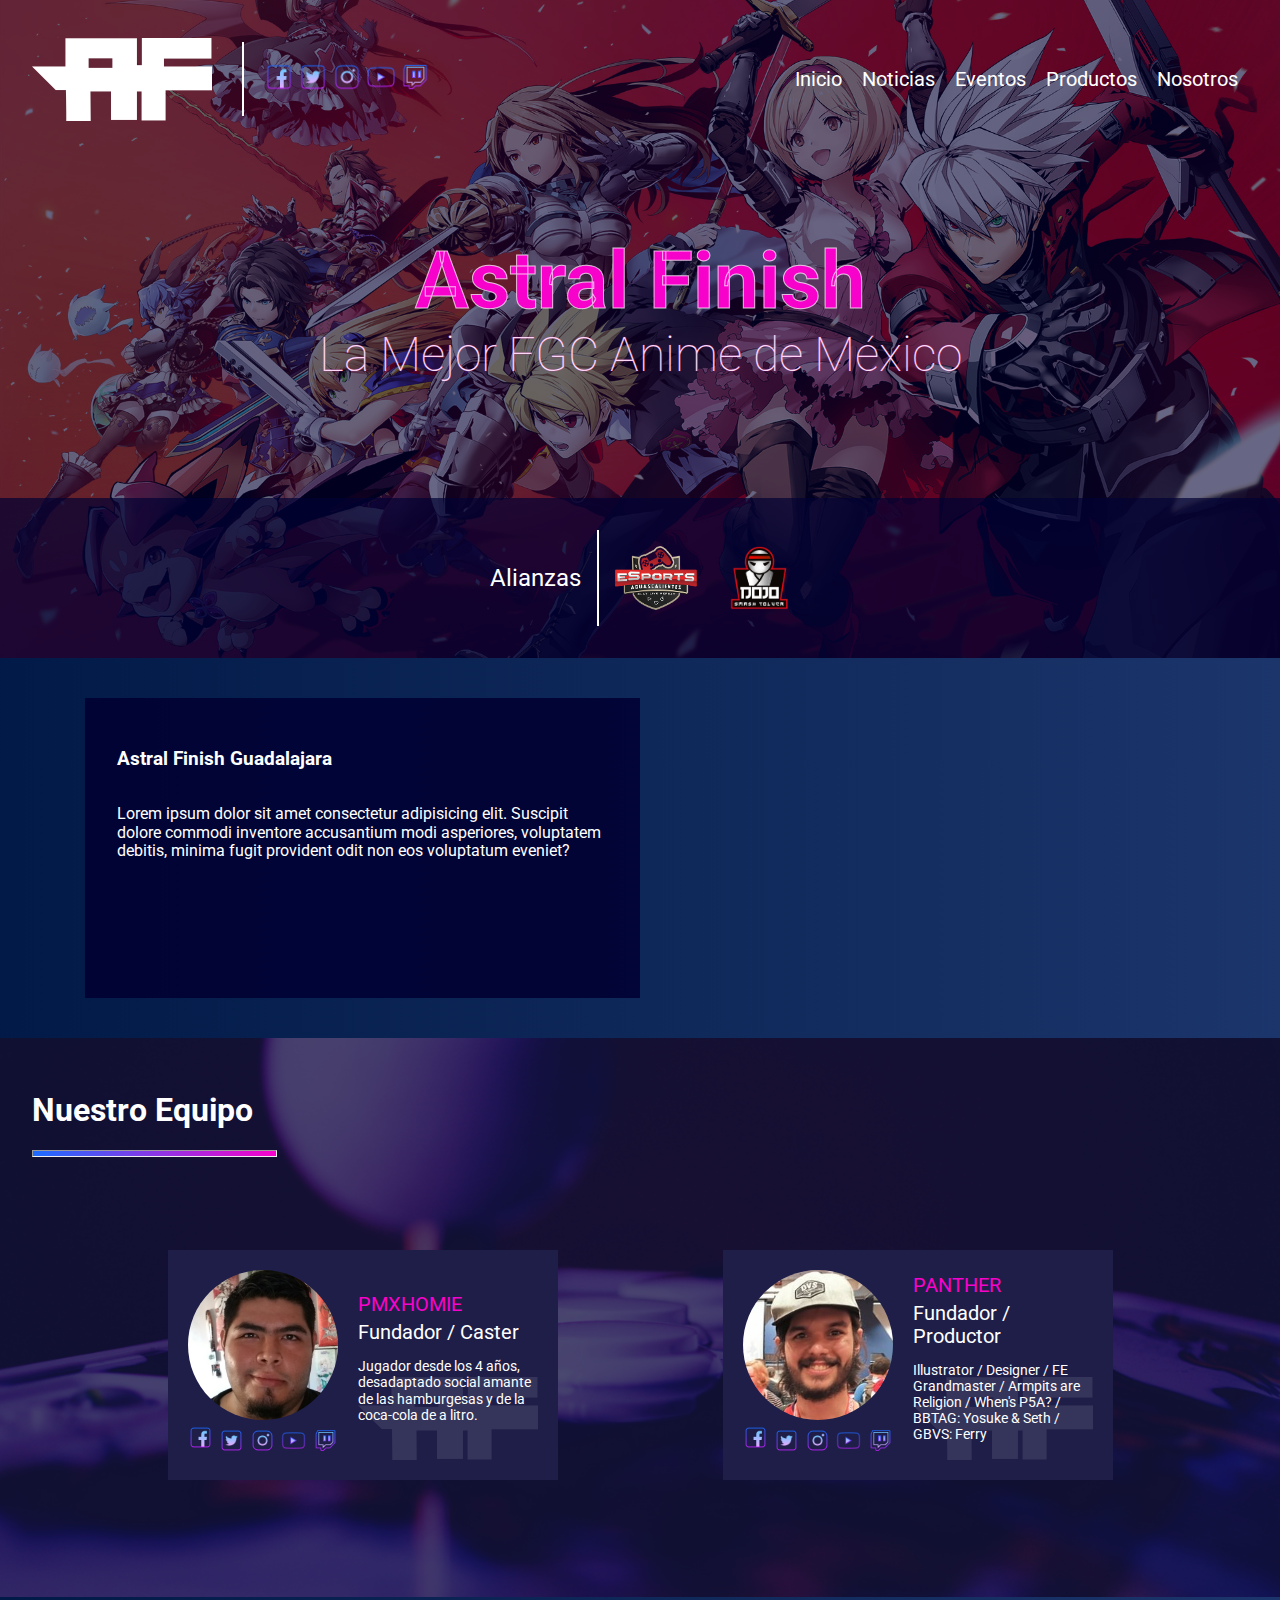
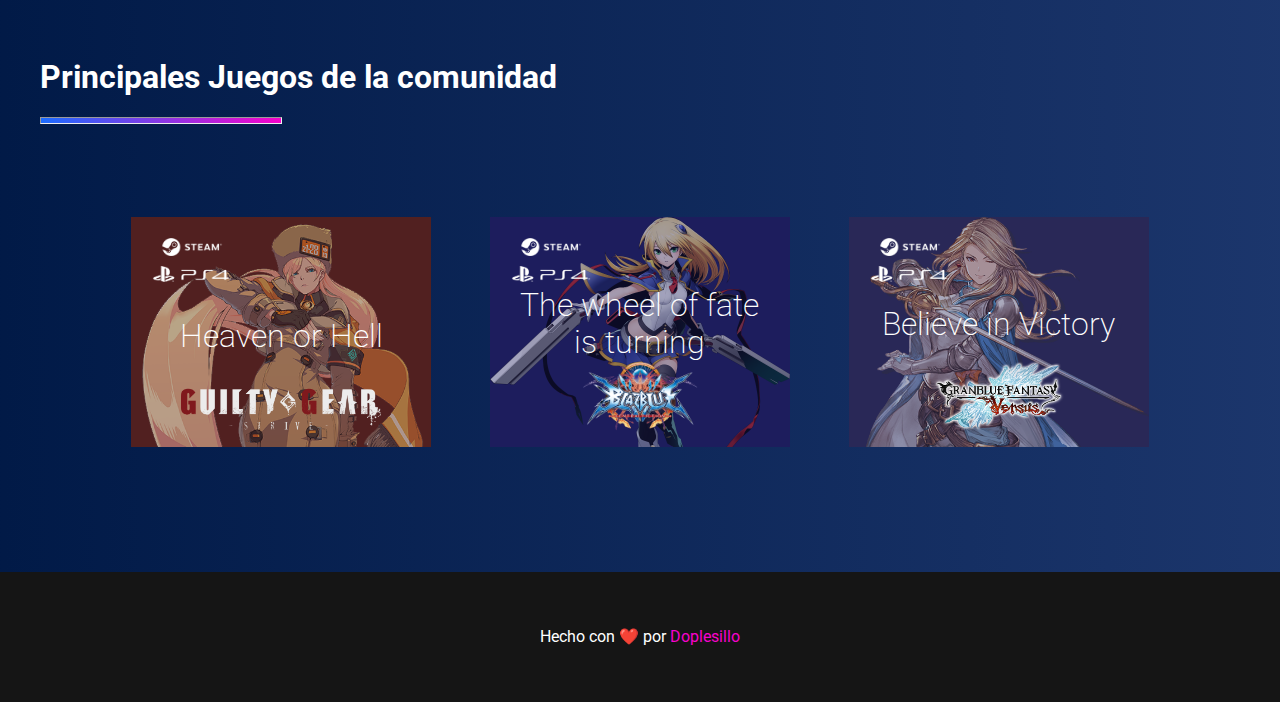
==== index.html @ 9dbe0415 "Cambio de codigo para que funcione con github pages" ====
<!DOCTYPE html>
<html lang="en">
<head>
    <meta charset="UTF-8">
    <meta name="viewport" content="width=device-width, initial-scale=1.0">
    <link rel="icon" type="image/png" href="favicon.png">
    <title>AFGDL | Astral Finish Guadalajara</title>
    <link rel="stylesheet" href="css/normalize.css">
    <link rel="stylesheet" href="css/main.css">
    <link rel="preconnect" href="https://fonts.gstatic.com">
    <link href="https://fonts.googleapis.com/css2?family=Roboto:ital,wght@0,100;0,300;0,400;0,500;0,700;0,900;1,100;1,300;1,400;1,500;1,700;1,900&display=swap" rel="stylesheet">
</head>
<body style="background-color: aqua">
    <header>
      <div class="main-banner bg-fade">
        <nav class="navbar">
          <div class="branding">
            <img src="img/AF-logo.png" alt="AFGDL Logo">
            <div class="social">
              <a href="https://www.facebook.com/AF-GDL-1067939590061436" target="_blank"><img class="icon" src="img/icons/icons8-facebook-64.png" alt="facebook icon"></a>
              <img class="icon" src="img/icons/icons8-twitter-squared-64.png" alt="twitter icon">
              <img class="icon" src="img/icons/icons8-instagram-64.png" alt="instagram icon">
              <img class="icon" src="img/icons/icons8-play-button-64.png" alt="youtube icon">
              <img class="icon" src="img/icons/icons8-twitch-64.png" alt="twitch icon">
            </div>
          </div>
          <ul class="menu">
            <li>Inicio</li>
            <li>Noticias</li>
            <li>Eventos</li>
            <li>Productos</li>
            <li>Nosotros</li>
          </ul>
        </nav>
        <div class="landing-banner">

          <h1>Astral Finish</h1>
          <h2>La Mejor FGC Anime de México</h2>
          <div class="af-alliances">
            <span>Alianzas</span>
            <div class="alliances-list">
              <img src="img/alianzas/e-sports-aguascalientes.png" alt="e-sports aguascalientes logo">
              <img src="img/alianzas/dojo-smash-toluca.png" alt="dojo smash toluca logo">
            </div>
          </div>
        </div>
      </div>
    </header>
    <main>
      <section id="about">
        <div class="container">
          <div class="dark-fade">
            <h3>Astral Finish Guadalajara</h3>
            <p>Lorem ipsum dolor sit amet consectetur adipisicing elit. Suscipit dolore commodi inventore accusantium modi asperiores, voluptatem debitis, minima fugit provident odit non eos voluptatum eveniet?</p>
          </div>
          <div class="background"></div>
        </div>
      </section>
      <section id="team">
        <div class="team-container">
          <h1>Nuestro Equipo</h1>
          <hr>
          <div class="container team-cards-container">
            <div class="team-card">
              <img class="team-logo" src="img/AF-logo.png" alt="AFGDL Logo">
              <img class="team-photo" src="img/team/homie.jpg" alt="PMXHOMIE photo">
              <div class="team-social">
                <a href="https://www.facebook.com/AF-GDL-1067939590061436" target="_blank"><img class="icon" src="img/icons/icons8-facebook-64.png" alt="facebook icon"></a>
                <img class="icon" src="img/icons/icons8-twitter-squared-64.png" alt="twitter icon">
                <img class="icon" src="img/icons/icons8-instagram-64.png" alt="instagram icon">
                <img class="icon" src="img/icons/icons8-play-button-64.png" alt="youtube icon">
                <img class="icon" src="img/icons/icons8-twitch-64.png" alt="twitch icon">
              </div>
              <div class="team-description">
                <span class="nombre">PMXHOMIE</span>
                <span>Fundador / Caster</span>
                <p>Jugador desde los 4 años, desadaptado social amante de las hamburgesas y de la coca-cola de a litro.</p>
              </div>
            </div>
            <div class="team-card">
              <img class="team-logo" src="img/AF-logo.png" alt="AFGDL Logo">
              <img class="team-photo" src="img/team/david_ortega_rostro.jpg" alt="PANTHER photo">
              <div class="team-social">
                <a href="https://www.facebook.com/AF-GDL-1067939590061436" target="_blank"><img class="icon" src="img/icons/icons8-facebook-64.png" alt="facebook icon"></a>
                <img class="icon" src="img/icons/icons8-twitter-squared-64.png" alt="twitter icon">
                <img class="icon" src="img/icons/icons8-instagram-64.png" alt="instagram icon">
                <img class="icon" src="img/icons/icons8-play-button-64.png" alt="youtube icon">
                <img class="icon" src="img/icons/icons8-twitch-64.png" alt="twitch icon">
              </div>
              <div class="team-description">
                <span class="nombre">PANTHER</span>
                <span>Fundador / Productor</span>
                <p>Illustrator / Designer / FE Grandmaster /  Armpits are Religion / When's P5A? / BBTAG: Yosuke & Seth / GBVS: Ferry</p>
              </div>
            </div>
          </div>
        </div>
      </section>
      <section id="games">
      <h1>Principales Juegos de la comunidad</h1>
      <hr>
      <div class="container games-container">
        <div class="game guilty-bg-color">
          <div class="guilty">
            <img class="console-icon" src="img/logos/steam_logo.png" alt="steam logo">
            <img class="console-icon" src="img/logos/ps4.png" alt="ps4 logo">
            <span class="frase">Heaven or Hell</span>
            <img class="guilty-logo" src="img/games/strive-blanco.png" alt="">
          </div>
        </div>
        <div class="game blazblue-bg-color">
          <div class="blazblue">
            <img class="console-icon" src="img/logos/steam_logo.png" alt="steam logo">
            <img class="console-icon" src="img/logos/ps4.png" alt="ps4 logo">
            <span class="frase">The wheel of fate is turning</span>
            <img class="blazblue-logo" src="img/games/BlazBlue_Centralfiction_(Logo).png" alt="blazblue logo">
          </div>
        </div>
        <div class="game granblu-bg-color">
          <div class="granblu">
            <img class="console-icon" src="img/logos/steam_logo.png" alt="steam logo">
            <img class="console-icon" src="img/logos/ps4.png" alt="ps4 logo">
            <span class="frase">Believe in Victory</span>
            <img class="granblu-logo" src="img/games/Granblue_Fantasy_Versus_logo.png" alt="blazblue logo">
          </div>
        </div>
      </div>
    </section>
    </main>
    <footer>
      <p>Hecho con ❤️ por <a href="https://github.com/Doplesillo"> Doplesillo </a></p>
    </footer>
</body>
</html>
---- css/main.css ----
* {
  box-sizing: border-box;
  font-family: 'Roboto', sans-serif;
}

html {
  height: 100%;
  color: white;
}

body {
  min-height: 100%;
  display: flex;
  flex-direction: column;
}

section, footer {
  padding: 2.5rem;
}

header {
  background-image: url("../img/main_jp.jpg");
  background-position: center;
  background-size: cover;
}

main {
  display: flex;
  flex-direction: column;
  flex: 1 0 auto;
}

footer {
  background-color: #001F3F;
  text-align: center;
}

a {
  color: #f702cb;
  text-decoration: none;
}

hr {
  background: linear-gradient(to right, #1c6cff, #f702cb);
  height: 5px;
  margin-bottom: .5rem;
  margin-top: .5rem;
  margin-right: auto;
  margin-left: 0;
  color: transparent;
  width: 50%;
}

.bg-fade {
  background-color: rgba(1, 1, 51, 0.6);
}

.dark-fade {
  background-color: rgba(1, 1, 51, 0.9);
}

.navbar {
  display: flex;
  padding: 2rem;
  color: white;
}

.navbar .branding {
  display: flex;
  align-items: center;
}

.navbar .branding .social {
  border-left: 2px solid white;
  padding: 20px;
  margin: 10px 30px;
}

.navbar .branding .social .icon {
  width: 30px;
  height: 30px;
}

.navbar .menu {
  list-style: none;
  padding-inline-start: 0;
  display: flex;
  align-items: center;
  margin-left: auto;
}

.navbar .menu li {
  margin: 0 10px;
  font-size: 20px;
}

/* Landing Banner */
.landing-banner {
  display: flex;
  flex-direction: column;
  justify-content: center;
  align-items: center;
  height: 500px;
}

.landing-banner h1 {
  margin-top: auto;
  margin-bottom: 0;
  color: #F702CB;
  font-size: 5rem;
  -webkit-text-fill-color: #F702CB;
  /* Will override color (regardless of order) */
  -webkit-text-stroke-width: 1px;
  -webkit-text-stroke-color: rgba(255, 255, 255, 0.7);
}

.landing-banner h2 {
  margin-top: 0;
  font-size: 3rem;
  font-weight: 100;
  color: white;
  -webkit-text-fill-color: #ffffff;
  /* Will override color (regardless of order) */
  -webkit-text-stroke-width: 1px;
  -webkit-text-stroke-color: rgba(247, 2, 203, 0.2);
}

.landing-banner .af-alliances {
  display: flex;
  justify-content: center;
  align-items: center;
  min-height: 150px;
  width: 100%;
  background-color: rgba(1, 1, 51, 0.7);
  margin-top: auto;
  color: #FFFFFF;
  font-size: 1.5rem;
  padding: 2rem;
}

.landing-banner .af-alliances span {
  margin: 1rem;
}

.landing-banner .af-alliances .alliances-list {
  display: flex;
  align-items: center;
  justify-content: center;
  flex-wrap: wrap;
  border-left: 2px solid white;
  height: 100%;
}

.landing-banner .af-alliances .alliances-list img {
  height: 64px;
  margin: 1rem;
}

/* Buttons */
.btn {
  min-width: 200px;
  width: 100%;
  max-width: 380px;
  border-radius: 15px;
  text-decoration: none;
  padding: 1rem;
  text-align: center;
}

.af-color {
  color: #FFFFFF;
  background: linear-gradient(180deg, #1c6cff 0%, #f702cb 100%);
}

/* About us */
main {
  background: linear-gradient(90deg, rgba(1, 1, 51, 0.9025) 0%, rgba(29, 43, 100, 0.95) 100%);
}

main #about {
  width: 100%;
}

main #about .container {
  display: flex;
}

main #about .container div {
  display: flex;
  flex-direction: column;
  padding: 2rem;
  width: 50%;
  min-height: 300px;
  max-height: 600px;
}

main #about .container div:last-child {
  background-image: url("http://placehold.it/300x300");
  background-size: cover;
  background-position: center;
}

main #team {
  width: 100%;
  background-image: url("../img/pexels-george-becker-374914.jpg");
  background-size: cover;
  background-position: center;
  min-height: 400px;
  padding: 0;
}

main #team .team-container {
  padding: 2rem;
  width: 100%;
  min-height: 400px;
  background-color: rgba(1, 1, 51, 0.7);
}

main #team .team-container .team-cards-container {
  display: flex;
  align-items: center;
  justify-content: space-around;
  flex-wrap: wrap;
  min-height: 400px;
}

main #team .team-container .team-cards-container .team-card {
  display: grid;
  grid-template-rows: 20px 75px 75px 40px 20px;
  grid-template-columns: 20px 150px 20px 180px 20px;
  background-color: #1e1e48;
  min-width: 390px;
  min-height: 230px;
  margin: 15px;
}

main #team .team-container .team-cards-container .team-card .team-logo {
  grid-column: 4/5;
  grid-row: 3/5;
  margin-top: auto;
  opacity: .1;
}

main #team .team-container .team-cards-container .team-card .team-photo {
  grid-column: 2/3;
  grid-row: 2/4;
  border-radius: 50%;
  width: 150px;
  height: 150px;
  object-fit: cover;
  object-position: center;
}

main #team .team-container .team-cards-container .team-card .team-social {
  grid-column: 2/3;
  grid-row: 4/5;
  display: flex;
  justify-content: space-between;
  align-items: center;
}

main #team .team-container .team-cards-container .team-card .team-social .icon {
  height: 25px;
  height: 25px;
}

main #team .team-container .team-cards-container .team-card .team-description {
  grid-column: 4/5;
  grid-row: 2/5;
  display: flex;
  flex-direction: column;
  justify-content: center;
  font-size: 20px;
}

main #team .team-container .team-cards-container .team-card .team-description .nombre {
  margin-bottom: 5px;
  color: #f702cb;
}

main #team .team-container .team-cards-container .team-card .team-description p {
  font-size: 14px;
  font-weight: 400;
}

main #games .games-container {
  width: 100%;
  min-height: 400px;
  padding: 2rem;
  display: flex;
  justify-content: space-around;
  align-items: center;
  flex-wrap: wrap;
}

main #games .games-container .game {
  width: 300px;
  height: 230px;
  margin: 15px;
}

main #games .games-container .game .guilty {
  width: 300px;
  height: 230px;
  display: flex;
  padding: 1rem;
  flex-direction: column;
  align-items: center;
  background-image: url("../img/games/Millia_Guilty_Gear_Strive_60_opacity.png");
  background-size: cover;
  background-position: top;
}

main #games .games-container .game .guilty .guilty-logo {
  width: 200px;
  margin-top: auto;
}

main #games .games-container .game .blazblue {
  width: 300px;
  height: 230px;
  display: flex;
  padding: 1rem;
  flex-direction: column;
  align-items: center;
  background-image: url("../img/games/noel_opacity_60.png");
  background-size: cover;
  background-position: top;
}

main #games .games-container .game .blazblue .blazblue-logo {
  height: 70px;
  margin-top: auto;
}

main #games .games-container .game .granblu {
  width: 300px;
  height: 230px;
  display: flex;
  padding: 1rem;
  flex-direction: column;
  align-items: center;
  background-image: url("../img/games/Katalina_opacity_60.png");
  background-size: cover;
  background-position: top;
}

main #games .games-container .game .granblu .granblu-logo {
  height: 70px;
  margin-top: auto;
}

main #games .games-container .game .frase {
  font-weight: 200;
  font-size: 2rem;
  margin-top: auto;
  text-align: center;
}

main #games .games-container .game .console-icon {
  width: 80px;
  margin: 5px;
  align-self: flex-start;
}

main #games .games-container .guilty-bg-color {
  background-color: #512020;
}

main #games .games-container .blazblue-bg-color {
  background-color: #1d1d5d;
}

main #games .games-container .granblu-bg-color {
  background-color: #292857;
}

footer {
  background-color: #151515;
}

.container,
.container-fluid,
.container-sm,
.container-md,
.container-lg,
.container-xl {
  width: 100%;
  padding-right: 15px;
  padding-left: 15px;
  margin-right: auto;
  margin-left: auto;
}

@media (min-width: 576px) {
  .container, .container-sm {
    max-width: 540px;
  }
}

@media (min-width: 768px) {
  .container, .container-sm, .container-md {
    max-width: 720px;
  }
}

@media (min-width: 992px) {
  .container, .container-sm, .container-md, .container-lg {
    max-width: 960px;
  }
}

@media (min-width: 1200px) {
  .container, .container-sm, .container-md, .container-lg, .container-xl {
    max-width: 1140px;
  }
  hr {
    width: 20%;
  }
}
/*# sourceMappingURL=main.css.map */
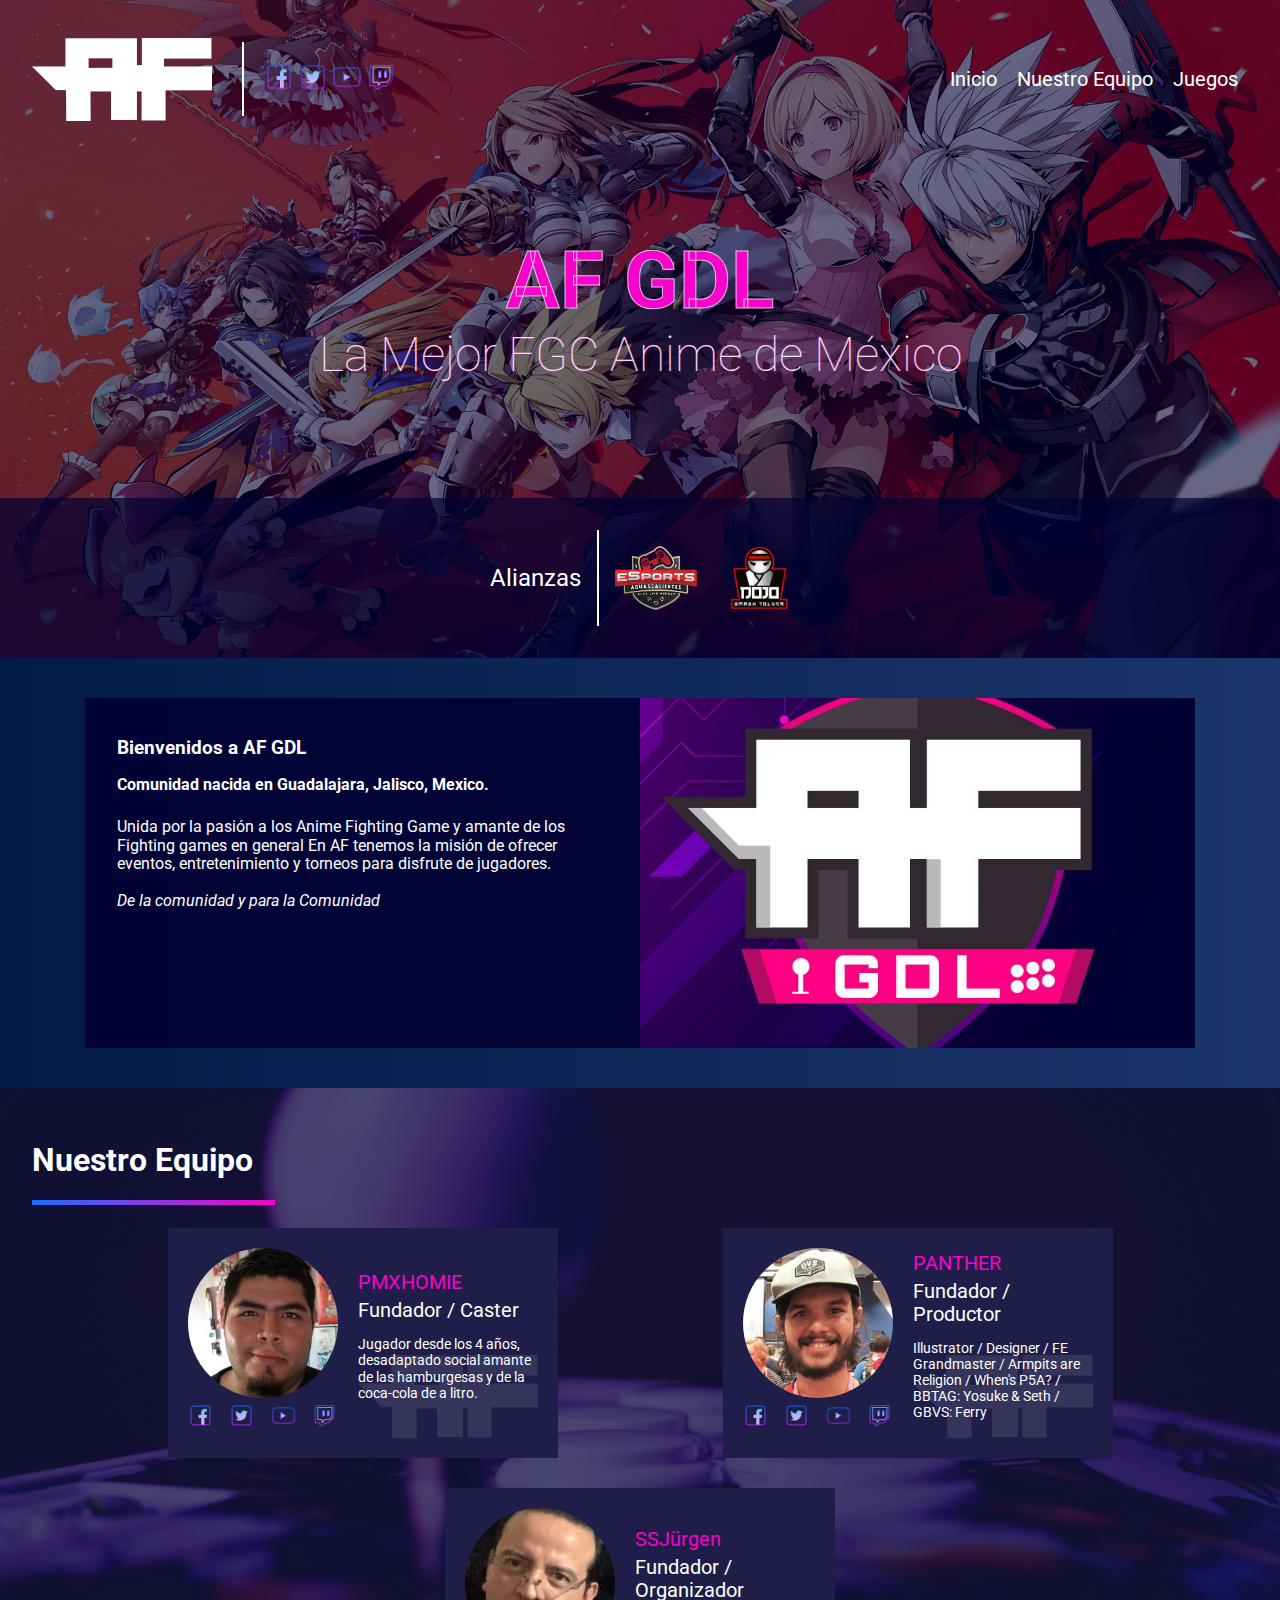
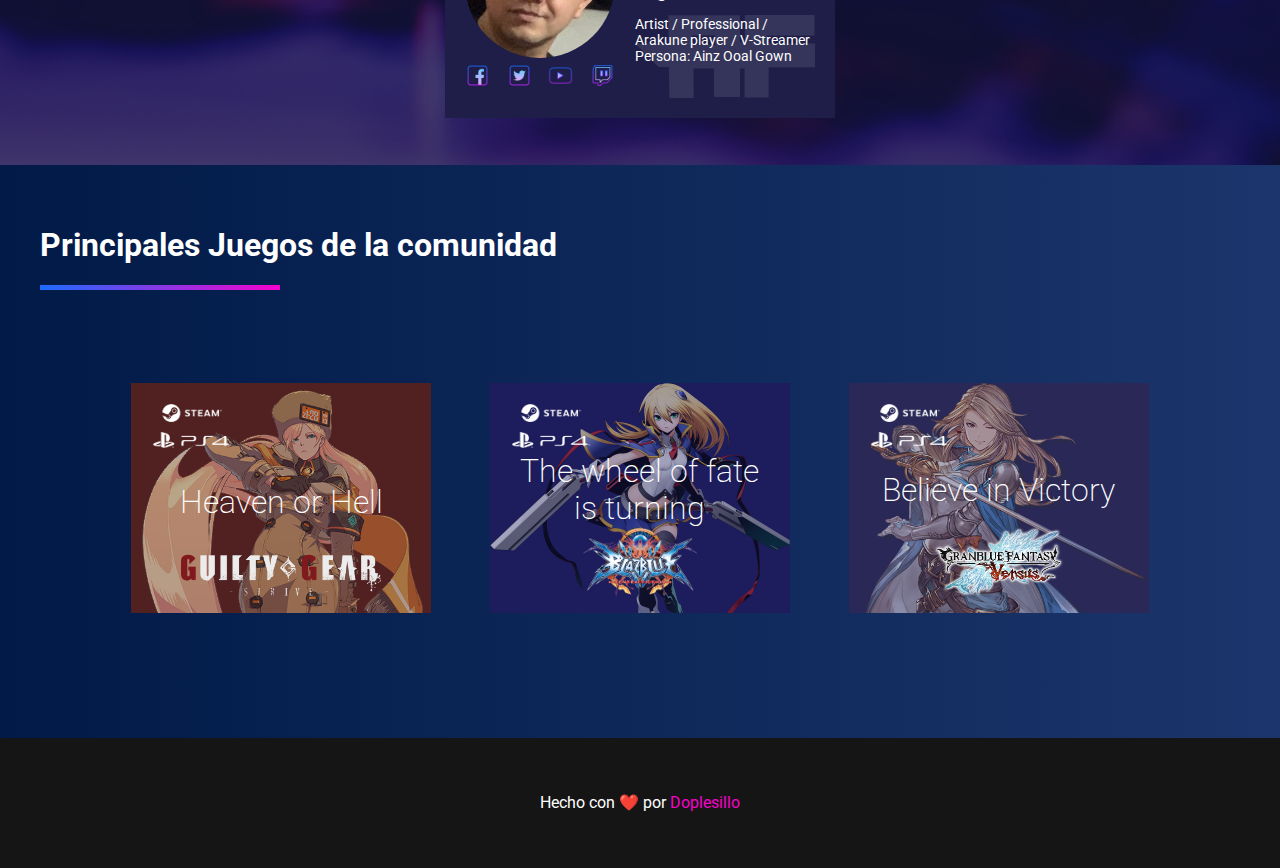
==== commit ad70dfe7: "se modifico navbar (aun no responsive), actualizaron links, mensaje de bienvenida y se añadio jurgen" ====
--- a/index.html
+++ b/index.html
@@ -18,23 +18,20 @@
             <img src="img/AF-logo.png" alt="AFGDL Logo">
             <div class="social">
               <a href="https://www.facebook.com/AF-GDL-1067939590061436" target="_blank"><img class="icon" src="img/icons/icons8-facebook-64.png" alt="facebook icon"></a>
-              <img class="icon" src="img/icons/icons8-twitter-squared-64.png" alt="twitter icon">
-              <img class="icon" src="img/icons/icons8-instagram-64.png" alt="instagram icon">
-              <img class="icon" src="img/icons/icons8-play-button-64.png" alt="youtube icon">
-              <img class="icon" src="img/icons/icons8-twitch-64.png" alt="twitch icon">
+              <a href="https://twitter.com/af_gdl" target="_blank"><img class="icon" src="img/icons/icons8-twitter-squared-64.png" alt="twitter icon"></a>
+              <a href="https://www.youtube.com/channel/UCTPvX5XUmIsXHkDGcO3X98A" target="_blank"><img class="icon" src="img/icons/icons8-play-button-64.png" alt="youtube icon"></a>
+              <a href="https://www.twitch.tv/af_gdl" target="_blank"><img class="icon" src="img/icons/icons8-twitch-64.png" alt="twitch icon"></a>
             </div>
           </div>
           <ul class="menu">
-            <li>Inicio</li>
-            <li>Noticias</li>
-            <li>Eventos</li>
-            <li>Productos</li>
-            <li>Nosotros</li>
+            <a href="#"><li>Inicio</li></a>
+            <a href="#team"><li>Nuestro Equipo</li></a>
+            <a href="#games"><li>Juegos</li></a>
           </ul>
         </nav>
         <div class="landing-banner">
 
-          <h1>Astral Finish</h1>
+          <h1>AF GDL</h1>
           <h2>La Mejor FGC Anime de México</h2>
           <div class="af-alliances">
             <span>Alianzas</span>
@@ -50,8 +47,14 @@
       <section id="about">
         <div class="container">
           <div class="dark-fade">
-            <h3>Astral Finish Guadalajara</h3>
-            <p>Lorem ipsum dolor sit amet consectetur adipisicing elit. Suscipit dolore commodi inventore accusantium modi asperiores, voluptatem debitis, minima fugit provident odit non eos voluptatum eveniet?</p>
+            <h3 class="m-0">Bienvenidos a AF GDL</h3>
+            <h4 class="m-0">Comunidad nacida en Guadalajara, Jalisco, Mexico.</h4>
+            <p>
+              Unida por la pasión a los Anime Fighting Game y amante de los Fighting games en general
+              En AF tenemos la misión de ofrecer eventos, entretenimiento y torneos para disfrute de jugadores.
+              <br><br>
+              <i>De la comunidad y para la Comunidad</i> 
+            </p>
           </div>
           <div class="background"></div>
         </div>
@@ -66,11 +69,10 @@
               <img class="team-photo" src="img/team/homie.jpg" alt="PMXHOMIE photo">
               <div class="team-social">
                 <a href="https://www.facebook.com/AF-GDL-1067939590061436" target="_blank"><img class="icon" src="img/icons/icons8-facebook-64.png" alt="facebook icon"></a>
-                <img class="icon" src="img/icons/icons8-twitter-squared-64.png" alt="twitter icon">
-                <img class="icon" src="img/icons/icons8-instagram-64.png" alt="instagram icon">
-                <img class="icon" src="img/icons/icons8-play-button-64.png" alt="youtube icon">
-                <img class="icon" src="img/icons/icons8-twitch-64.png" alt="twitch icon">
-              </div>
+                <a href="https://twitter.com/af_gdl" target="_blank"><img class="icon" src="img/icons/icons8-twitter-squared-64.png" alt="twitter icon"></a>
+                <a href="https://www.youtube.com/channel/UCTPvX5XUmIsXHkDGcO3X98A" target="_blank"><img class="icon" src="img/icons/icons8-play-button-64.png" alt="youtube icon"></a>
+                <a href="https://www.twitch.tv/af_gdl" target="_blank"><img class="icon" src="img/icons/icons8-twitch-64.png" alt="twitch icon"></a>
+                </div>
               <div class="team-description">
                 <span class="nombre">PMXHOMIE</span>
                 <span>Fundador / Caster</span>
@@ -82,15 +84,29 @@
               <img class="team-photo" src="img/team/david_ortega_rostro.jpg" alt="PANTHER photo">
               <div class="team-social">
                 <a href="https://www.facebook.com/AF-GDL-1067939590061436" target="_blank"><img class="icon" src="img/icons/icons8-facebook-64.png" alt="facebook icon"></a>
-                <img class="icon" src="img/icons/icons8-twitter-squared-64.png" alt="twitter icon">
-                <img class="icon" src="img/icons/icons8-instagram-64.png" alt="instagram icon">
-                <img class="icon" src="img/icons/icons8-play-button-64.png" alt="youtube icon">
-                <img class="icon" src="img/icons/icons8-twitch-64.png" alt="twitch icon">
+                <a href="https://twitter.com/af_gdl" target="_blank"><img class="icon" src="img/icons/icons8-twitter-squared-64.png" alt="twitter icon"></a>
+                <a href="https://www.youtube.com/channel/UCTPvX5XUmIsXHkDGcO3X98A" target="_blank"><img class="icon" src="img/icons/icons8-play-button-64.png" alt="youtube icon"></a>
+                <a href="https://www.twitch.tv/af_gdl" target="_blank"><img class="icon" src="img/icons/icons8-twitch-64.png" alt="twitch icon"></a>
               </div>
               <div class="team-description">
                 <span class="nombre">PANTHER</span>
                 <span>Fundador / Productor</span>
                 <p>Illustrator / Designer / FE Grandmaster /  Armpits are Religion / When's P5A? / BBTAG: Yosuke & Seth / GBVS: Ferry</p>
+              </div>
+            </div>
+            <div class="team-card">
+              <img class="team-logo" src="img/AF-logo.png" alt="AFGDL Logo">
+              <img class="team-photo" src="img/team/jurgen.jpg" alt="Jurguen photo">
+              <div class="team-social">
+                <a href="https://www.facebook.com/AF-GDL-1067939590061436" target="_blank"><img class="icon" src="img/icons/icons8-facebook-64.png" alt="facebook icon"></a>
+                <a href="https://twitter.com/af_gdl" target="_blank"><img class="icon" src="img/icons/icons8-twitter-squared-64.png" alt="twitter icon"></a>
+                <a href="https://www.youtube.com/channel/UCTPvX5XUmIsXHkDGcO3X98A" target="_blank"><img class="icon" src="img/icons/icons8-play-button-64.png" alt="youtube icon"></a>
+                <a href="https://www.twitch.tv/af_gdl" target="_blank"><img class="icon" src="img/icons/icons8-twitch-64.png" alt="twitch icon"></a>
+              </div>
+              <div class="team-description">
+                <span class="nombre">SSJürgen</span>
+                <span>Fundador / Organizador</span>
+                <p>Artist / Professional / Arakune player / V-Streamer Persona: Ainz Ooal Gown</p>
               </div>
             </div>
           </div>
--- a/css/main.css
+++ b/css/main.css
@@ -49,6 +49,7 @@
   margin-left: 0;
   color: transparent;
   width: 50%;
+  border: transparent;
 }
 
 .bg-fade {
@@ -87,6 +88,14 @@
   display: flex;
   align-items: center;
   margin-left: auto;
+}
+
+.navbar .menu a {
+  color: white;
+}
+
+.navbar .menu a:hover {
+  color: #f702cb;
 }
 
 .navbar .menu li {
@@ -118,6 +127,7 @@
   margin-top: 0;
   font-size: 3rem;
   font-weight: 100;
+  text-align: center;
   color: white;
   -webkit-text-fill-color: #ffffff;
   /* Will override color (regardless of order) */
@@ -190,14 +200,18 @@
   flex-direction: column;
   padding: 2rem;
   width: 50%;
-  min-height: 300px;
+  min-height: 350px;
   max-height: 600px;
 }
 
 main #about .container div:last-child {
-  background-image: url("http://placehold.it/300x300");
+  background-image: url("/img/logoyfondo.jpg");
   background-size: cover;
   background-position: center;
+}
+
+main #about .container h3, main #about .container h4 {
+  margin: .5rem 0;
 }
 
 main #team {
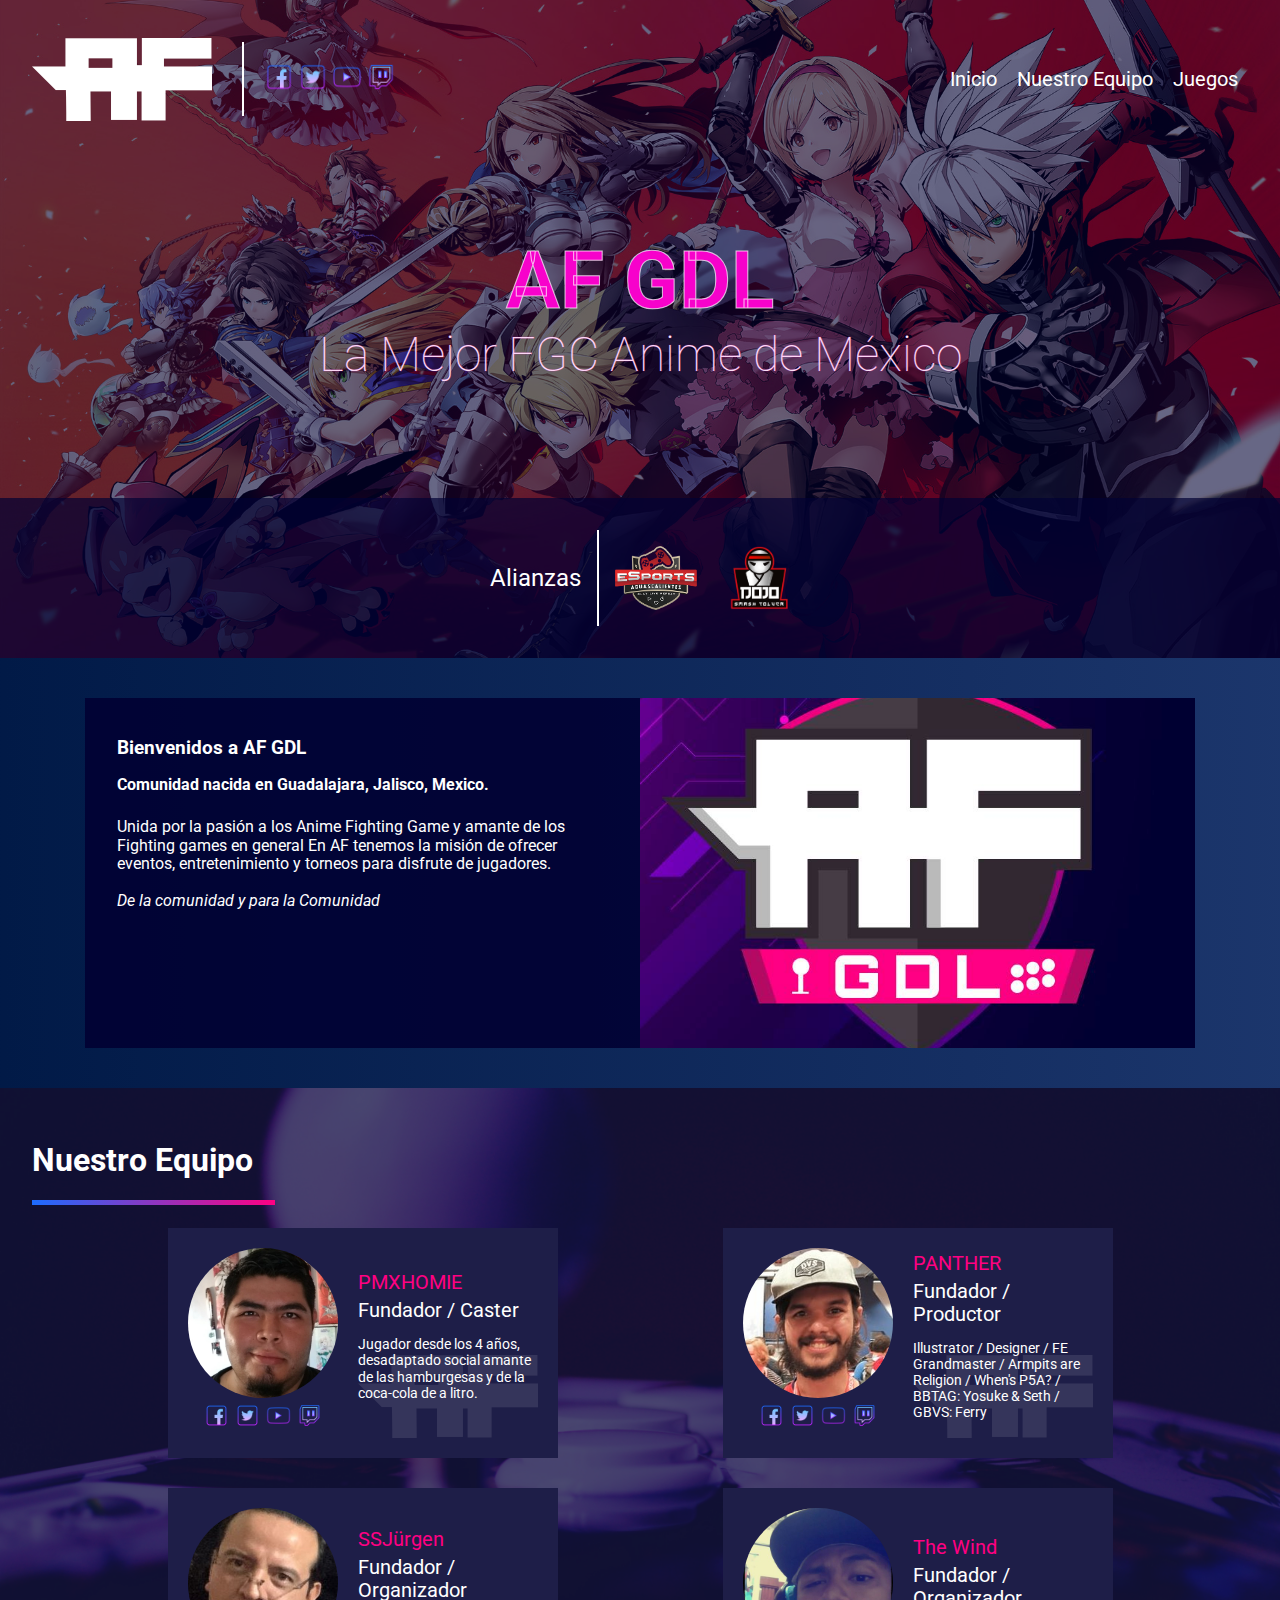
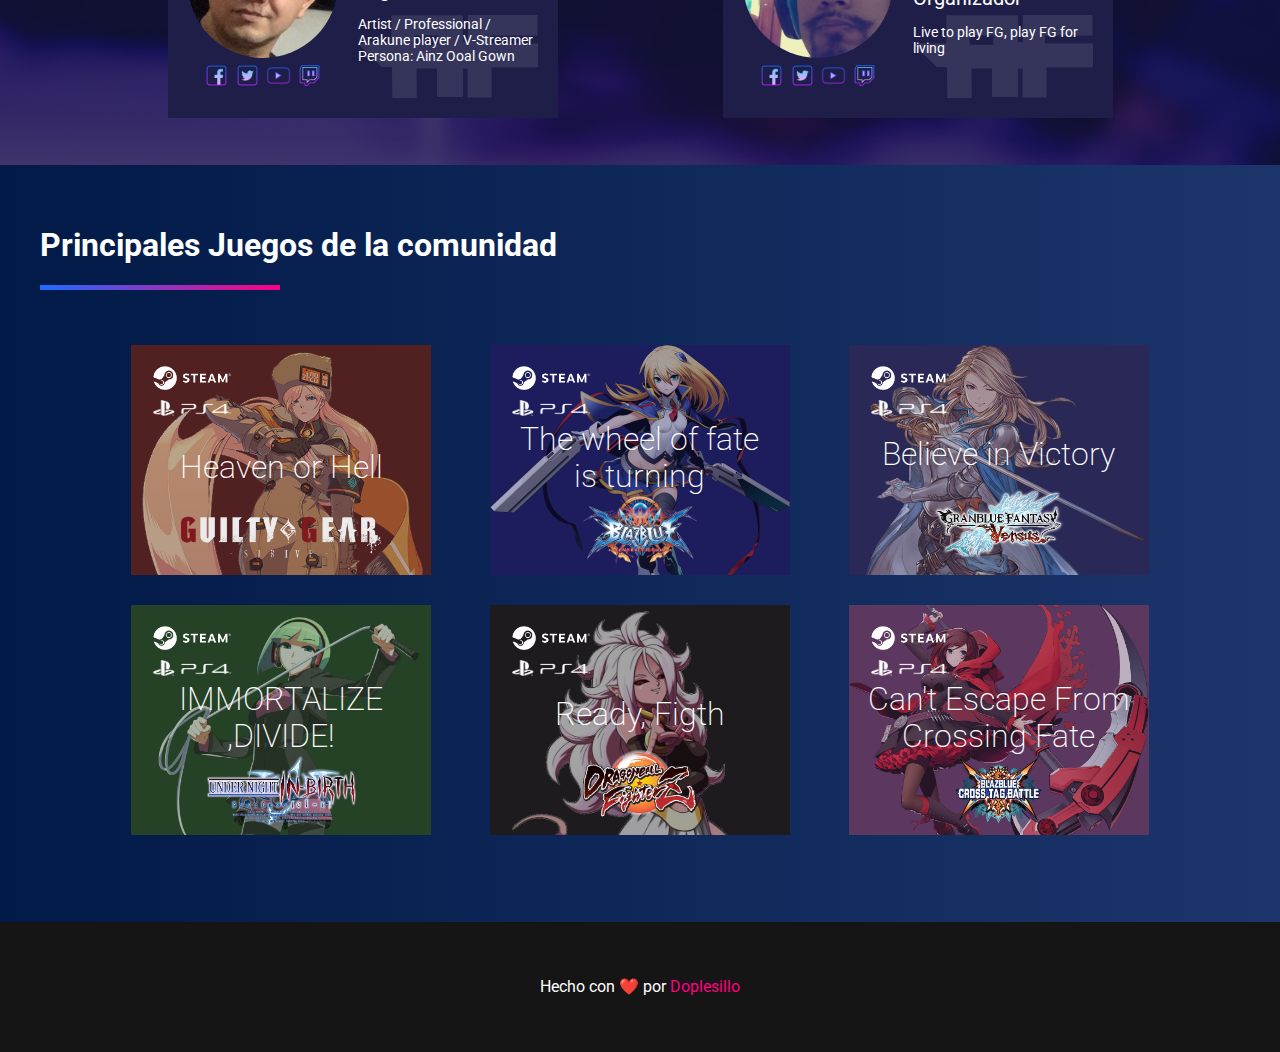
==== commit 7fa5a774: "se agrego a thewind y juegos faltantes" ====
--- a/index.html
+++ b/index.html
@@ -109,6 +109,21 @@
                 <p>Artist / Professional / Arakune player / V-Streamer Persona: Ainz Ooal Gown</p>
               </div>
             </div>
+            <div class="team-card">
+              <img class="team-logo" src="img/AF-logo.png" alt="AFGDL Logo">
+              <img class="team-photo" src="img/team/thewind.jpg" alt="Jurguen photo">
+              <div class="team-social">
+                <a href="https://www.facebook.com/AF-GDL-1067939590061436" target="_blank"><img class="icon" src="img/icons/icons8-facebook-64.png" alt="facebook icon"></a>
+                <a href="https://twitter.com/af_gdl" target="_blank"><img class="icon" src="img/icons/icons8-twitter-squared-64.png" alt="twitter icon"></a>
+                <a href="https://www.youtube.com/channel/UCTPvX5XUmIsXHkDGcO3X98A" target="_blank"><img class="icon" src="img/icons/icons8-play-button-64.png" alt="youtube icon"></a>
+                <a href="https://www.twitch.tv/af_gdl" target="_blank"><img class="icon" src="img/icons/icons8-twitch-64.png" alt="twitch icon"></a>
+              </div>
+              <div class="team-description">
+                <span class="nombre">The Wind</span>
+                <span>Fundador / Organizador</span>
+                <p>Live to play FG, play FG for living</p>
+              </div>
+            </div>
           </div>
         </div>
       </section>
@@ -140,6 +155,30 @@
             <img class="granblu-logo" src="img/games/Granblue_Fantasy_Versus_logo.png" alt="blazblue logo">
           </div>
         </div>
+        <div class="game uniclr-bg-color">
+          <div class="uniclr">
+            <img class="console-icon" src="img/logos/steam_logo.png" alt="steam logo">
+            <img class="console-icon" src="img/logos/ps4.png" alt="ps4 logo">
+            <span class="frase">IMMORTALIZE ,DIVIDE!</span>
+            <img class="uniclr-logo" src="img/games/uniclr-logo.png" alt="uniclr logo">
+          </div>
+        </div>
+        <div class="game figtherz-bg-color">
+          <div class="figtherz">
+            <img class="console-icon" src="img/logos/steam_logo.png" alt="steam logo">
+            <img class="console-icon" src="img/logos/ps4.png" alt="ps4 logo">
+            <span class="frase"> Ready, Figth</span>
+            <img class="figtherz-logo" src="img/games/dbz-fz-logo.png" alt="Dbz figtherz logo">
+          </div>
+        </div>
+        <div class="game crosstag-bg-color">
+          <div class="crosstag">
+            <img class="console-icon" src="img/logos/steam_logo.png" alt="steam logo">
+            <img class="console-icon" src="img/logos/ps4.png" alt="ps4 logo">
+            <span class="frase">Can't Escape From Crossing Fate</span>
+            <img class="crosstag-logo" src="img/games/crosstag-logo.png" alt="blazblue logo">
+          </div>
+        </div>
       </div>
     </section>
     </main>
--- a/css/main.css
+++ b/css/main.css
@@ -36,12 +36,12 @@
 }
 
 a {
-  color: #f702cb;
+  color: #FF0082;
   text-decoration: none;
 }
 
 hr {
-  background: linear-gradient(to right, #1c6cff, #f702cb);
+  background: linear-gradient(to right, #1c6cff, #FF0082);
   height: 5px;
   margin-bottom: .5rem;
   margin-top: .5rem;
@@ -49,7 +49,7 @@
   margin-left: 0;
   color: transparent;
   width: 50%;
-  border: transparent;
+  border: solid 0px transparent;
 }
 
 .bg-fade {
@@ -95,7 +95,7 @@
 }
 
 .navbar .menu a:hover {
-  color: #f702cb;
+  color: #FF0082;
 }
 
 .navbar .menu li {
@@ -179,7 +179,7 @@
 
 .af-color {
   color: #FFFFFF;
-  background: linear-gradient(180deg, #1c6cff 0%, #f702cb 100%);
+  background: linear-gradient(180deg, #1c6cff 0%, #FF0082 100%);
 }
 
 /* About us */
@@ -205,7 +205,7 @@
 }
 
 main #about .container div:last-child {
-  background-image: url("/img/logoyfondo.jpg");
+  background-image: url("../img/logoyfondo.jpg");
   background-size: cover;
   background-position: center;
 }
@@ -269,13 +269,13 @@
   grid-column: 2/3;
   grid-row: 4/5;
   display: flex;
-  justify-content: space-between;
+  justify-content: center;
   align-items: center;
 }
 
 main #team .team-container .team-cards-container .team-card .team-social .icon {
   height: 25px;
-  height: 25px;
+  margin: 3px;
 }
 
 main #team .team-container .team-cards-container .team-card .team-description {
@@ -289,7 +289,7 @@
 
 main #team .team-container .team-cards-container .team-card .team-description .nombre {
   margin-bottom: 5px;
-  color: #f702cb;
+  color: #FF0082;
 }
 
 main #team .team-container .team-cards-container .team-card .team-description p {
@@ -360,6 +360,57 @@
 }
 
 main #games .games-container .game .granblu .granblu-logo {
+  height: 70px;
+  margin-top: auto;
+}
+
+main #games .games-container .game .uniclr {
+  width: 300px;
+  height: 230px;
+  display: flex;
+  padding: 1rem;
+  flex-direction: column;
+  align-items: center;
+  background-image: url("../img/games/phonon_opacity_60.png");
+  background-size: cover;
+  background-position: top;
+}
+
+main #games .games-container .game .uniclr .uniclr-logo {
+  height: 70px;
+  margin-top: auto;
+}
+
+main #games .games-container .game .figtherz {
+  width: 300px;
+  height: 230px;
+  display: flex;
+  padding: 1rem;
+  flex-direction: column;
+  align-items: center;
+  background-image: url("../img/games/android_21_opacity_60.png");
+  background-size: cover;
+  background-position: top;
+}
+
+main #games .games-container .game .figtherz .figtherz-logo {
+  height: 70px;
+  margin-top: auto;
+}
+
+main #games .games-container .game .crosstag {
+  width: 300px;
+  height: 230px;
+  display: flex;
+  padding: 1rem;
+  flex-direction: column;
+  align-items: center;
+  background-image: url("../img/games/ruby_opacity_60.png");
+  background-size: cover;
+  background-position: center;
+}
+
+main #games .games-container .game .crosstag .crosstag-logo {
   height: 70px;
   margin-top: auto;
 }
@@ -387,6 +438,18 @@
 
 main #games .games-container .granblu-bg-color {
   background-color: #292857;
+}
+
+main #games .games-container .uniclr-bg-color {
+  background-color: #254227;
+}
+
+main #games .games-container .figtherz-bg-color {
+  background-color: #1d1b1d;
+}
+
+main #games .games-container .crosstag-bg-color {
+  background-color: #5c375f;
 }
 
 footer {
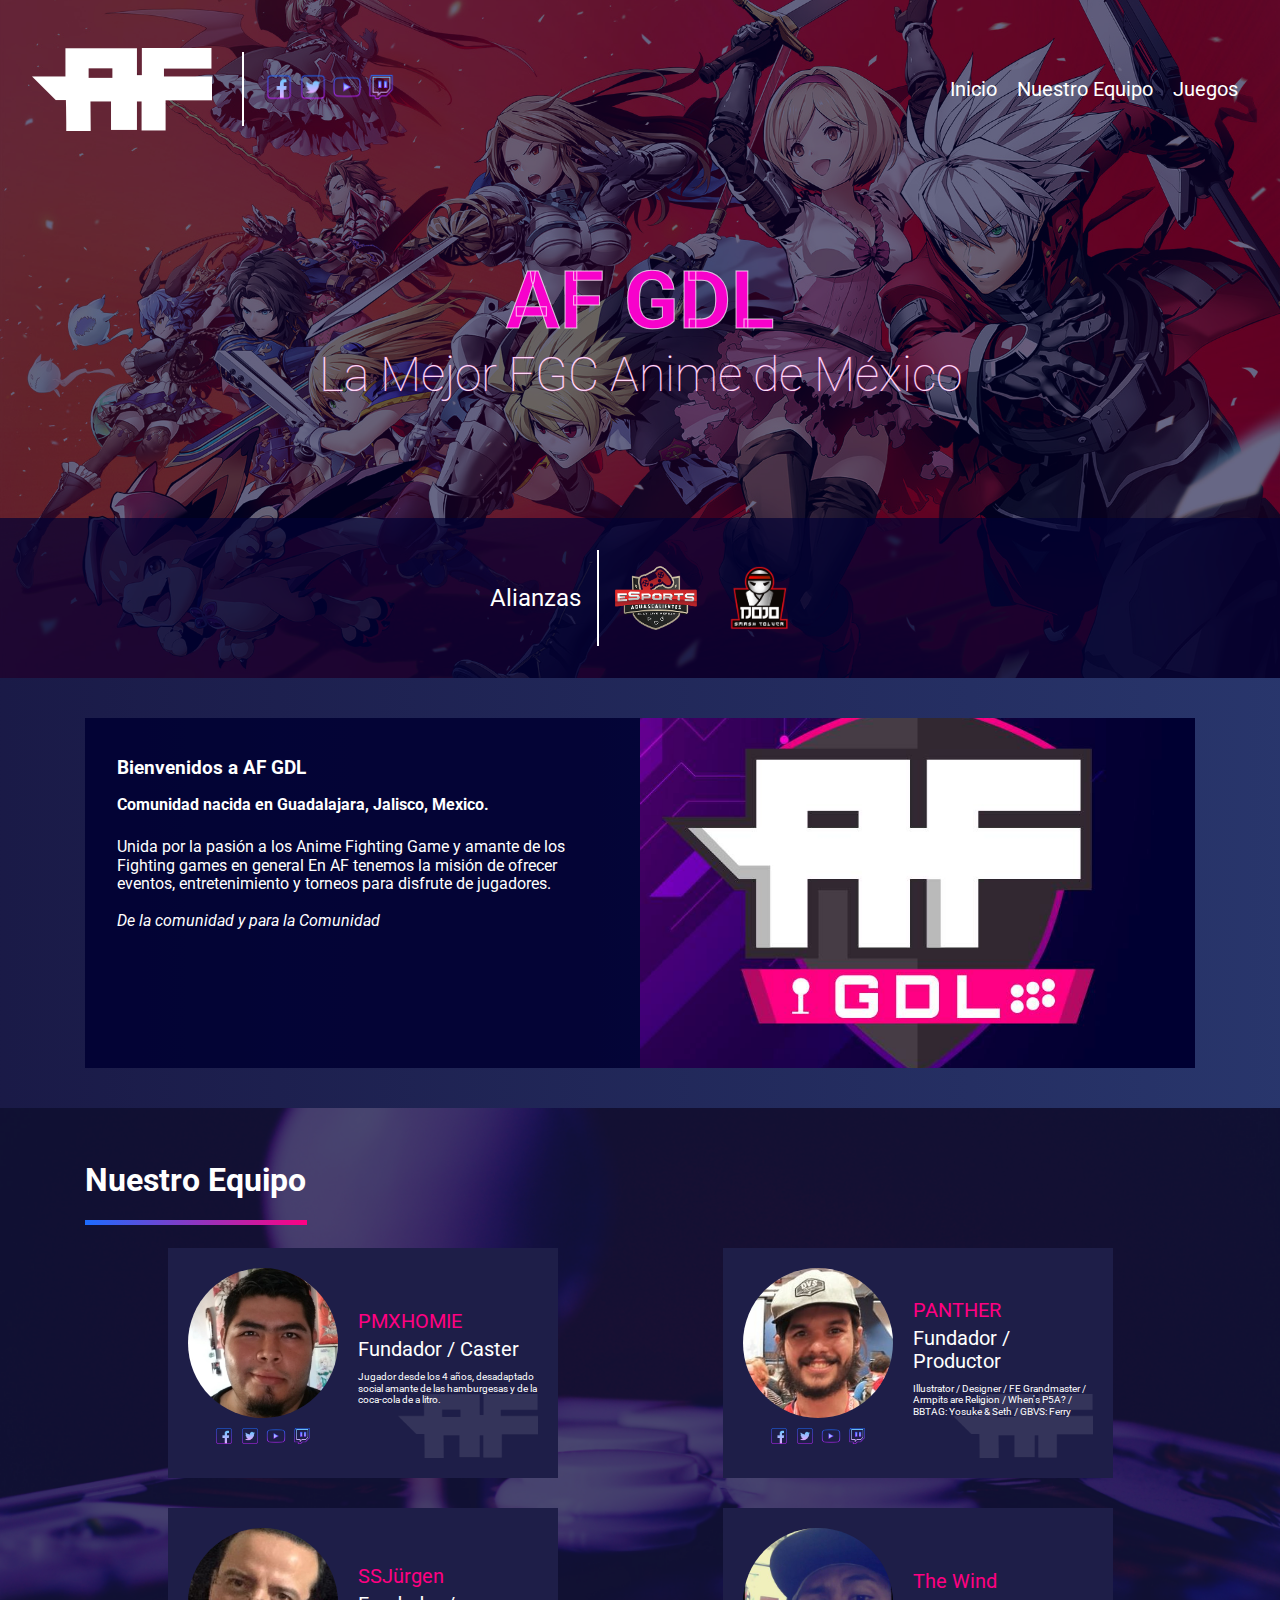
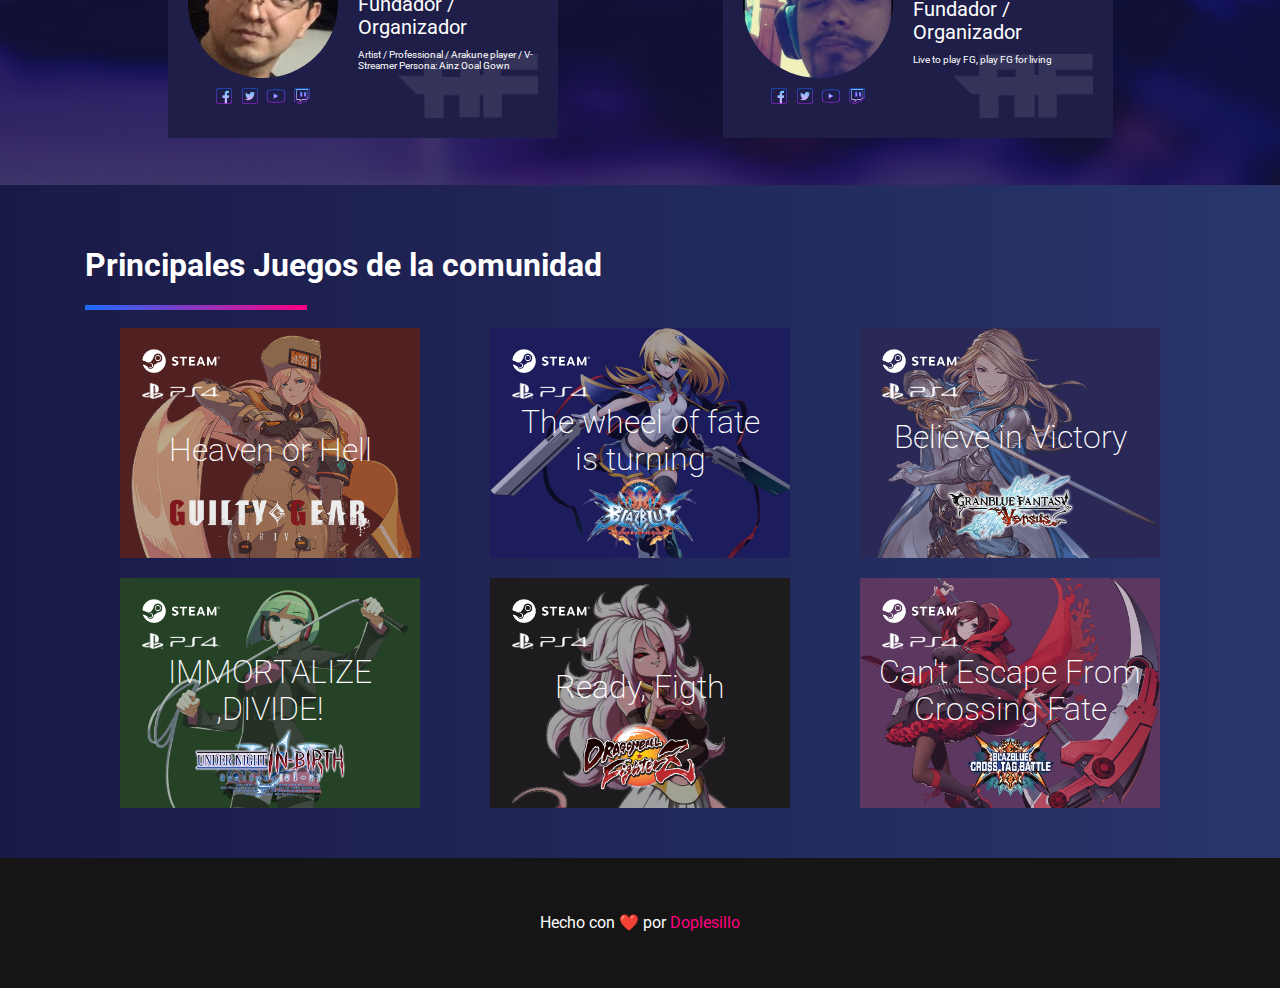
==== commit 7f9e0528: "se agrego propiedades responsive (sin detallar ni limpieza)" ====
--- a/index.html
+++ b/index.html
@@ -10,7 +10,7 @@
     <link rel="preconnect" href="https://fonts.gstatic.com">
     <link href="https://fonts.googleapis.com/css2?family=Roboto:ital,wght@0,100;0,300;0,400;0,500;0,700;0,900;1,100;1,300;1,400;1,500;1,700;1,900&display=swap" rel="stylesheet">
 </head>
-<body style="background-color: aqua">
+<body>
     <header>
       <div class="main-banner bg-fade">
         <nav class="navbar">
@@ -61,8 +61,10 @@
       </section>
       <section id="team">
         <div class="team-container">
-          <h1>Nuestro Equipo</h1>
-          <hr>
+          <div class="container">
+            <h1>Nuestro Equipo</h1>
+            <hr>
+          </div>
           <div class="container team-cards-container">
             <div class="team-card">
               <img class="team-logo" src="img/AF-logo.png" alt="AFGDL Logo">
@@ -128,8 +130,10 @@
         </div>
       </section>
       <section id="games">
-      <h1>Principales Juegos de la comunidad</h1>
-      <hr>
+        <div class="container">
+          <h1>Principales Juegos de la comunidad</h1>
+          <hr>
+        </div>
       <div class="container games-container">
         <div class="game guilty-bg-color">
           <div class="guilty">
--- a/css/main.css
+++ b/css/main.css
@@ -1,6 +1,6 @@
 * {
   box-sizing: border-box;
-  font-family: 'Roboto', sans-serif;
+  font-family: "Roboto", sans-serif;
 }
 
 html {
@@ -14,7 +14,8 @@
   flex-direction: column;
 }
 
-section, footer {
+section,
+footer {
   padding: 2.5rem;
 }
 
@@ -31,22 +32,30 @@
 }
 
 footer {
-  background-color: #001F3F;
+  background-color: #001f3f;
   text-align: center;
 }
 
+h1,
+h2,
+h3,
+h4,
+h5 {
+  text-align: center;
+}
+
 a {
-  color: #FF0082;
+  color: #ff0082;
   text-decoration: none;
 }
 
 hr {
-  background: linear-gradient(to right, #1c6cff, #FF0082);
+  background: linear-gradient(to right, #1c6cff, #ff0082);
   height: 5px;
-  margin-bottom: .5rem;
-  margin-top: .5rem;
+  margin-bottom: 0.5rem;
+  margin-top: 0.5rem;
   margin-right: auto;
-  margin-left: 0;
+  margin-left: auto;
   color: transparent;
   width: 50%;
   border: solid 0px transparent;
@@ -62,18 +71,21 @@
 
 .navbar {
   display: flex;
+  flex-direction: column;
   padding: 2rem;
   color: white;
 }
 
 .navbar .branding {
   display: flex;
+  flex-direction: column;
   align-items: center;
 }
 
 .navbar .branding .social {
-  border-left: 2px solid white;
-  padding: 20px;
+  border-top: 2px solid white;
+  border-left: 0;
+  padding: 10px;
   margin: 10px 30px;
 }
 
@@ -87,7 +99,8 @@
   padding-inline-start: 0;
   display: flex;
   align-items: center;
-  margin-left: auto;
+  justify-content: center;
+  text-align: center;
 }
 
 .navbar .menu a {
@@ -95,7 +108,7 @@
 }
 
 .navbar .menu a:hover {
-  color: #FF0082;
+  color: #ff0082;
 }
 
 .navbar .menu li {
@@ -115,9 +128,9 @@
 .landing-banner h1 {
   margin-top: auto;
   margin-bottom: 0;
-  color: #F702CB;
+  color: #f702cb;
   font-size: 5rem;
-  -webkit-text-fill-color: #F702CB;
+  -webkit-text-fill-color: #f702cb;
   /* Will override color (regardless of order) */
   -webkit-text-stroke-width: 1px;
   -webkit-text-stroke-color: rgba(255, 255, 255, 0.7);
@@ -137,19 +150,22 @@
 
 .landing-banner .af-alliances {
   display: flex;
+  flex-direction: column;
   justify-content: center;
   align-items: center;
   min-height: 150px;
   width: 100%;
   background-color: rgba(1, 1, 51, 0.7);
   margin-top: auto;
-  color: #FFFFFF;
+  color: #ffffff;
   font-size: 1.5rem;
   padding: 2rem;
 }
 
 .landing-banner .af-alliances span {
   margin: 1rem;
+  border-bottom: 2px solid white;
+  padding-bottom: 10px;
 }
 
 .landing-banner .af-alliances .alliances-list {
@@ -157,7 +173,7 @@
   align-items: center;
   justify-content: center;
   flex-wrap: wrap;
-  border-left: 2px solid white;
+  border-left: 0;
   height: 100%;
 }
 
@@ -178,8 +194,8 @@
 }
 
 .af-color {
-  color: #FFFFFF;
-  background: linear-gradient(180deg, #1c6cff 0%, #FF0082 100%);
+  color: #ffffff;
+  background: linear-gradient(180deg, #1c6cff 0%, #ff0082 100%);
 }
 
 /* About us */
@@ -193,15 +209,15 @@
 
 main #about .container {
   display: flex;
+  flex-direction: column;
 }
 
 main #about .container div {
   display: flex;
   flex-direction: column;
   padding: 2rem;
-  width: 50%;
-  min-height: 350px;
-  max-height: 600px;
+  width: 100%;
+  min-height: 200px;
 }
 
 main #about .container div:last-child {
@@ -210,8 +226,9 @@
   background-position: center;
 }
 
-main #about .container h3, main #about .container h4 {
-  margin: .5rem 0;
+main #about .container h3,
+main #about .container h4 {
+  margin: 0.5rem 0;
 }
 
 main #team {
@@ -240,11 +257,11 @@
 
 main #team .team-container .team-cards-container .team-card {
   display: grid;
-  grid-template-rows: 20px 75px 75px 40px 20px;
-  grid-template-columns: 20px 150px 20px 180px 20px;
+  grid-template-rows: 20px 50px 50px 40px 20px;
+  grid-template-columns: 10px 100px 10px 170px 10px;
   background-color: #1e1e48;
-  min-width: 390px;
-  min-height: 230px;
+  min-width: 300px;
+  min-height: 160px;
   margin: 15px;
 }
 
@@ -252,15 +269,17 @@
   grid-column: 4/5;
   grid-row: 3/5;
   margin-top: auto;
-  opacity: .1;
+  margin-left: auto;
+  opacity: 0.1;
+  max-width: 140px;
 }
 
 main #team .team-container .team-cards-container .team-card .team-photo {
   grid-column: 2/3;
   grid-row: 2/4;
   border-radius: 50%;
-  width: 150px;
-  height: 150px;
+  width: 100px;
+  height: 100px;
   object-fit: cover;
   object-position: center;
 }
@@ -271,10 +290,11 @@
   display: flex;
   justify-content: center;
   align-items: center;
+  padding: 1rem;
 }
 
 main #team .team-container .team-cards-container .team-card .team-social .icon {
-  height: 25px;
+  height: 20px;
   margin: 3px;
 }
 
@@ -289,18 +309,17 @@
 
 main #team .team-container .team-cards-container .team-card .team-description .nombre {
   margin-bottom: 5px;
-  color: #FF0082;
+  color: #ff0082;
 }
 
 main #team .team-container .team-cards-container .team-card .team-description p {
-  font-size: 14px;
+  font-size: 10px;
   font-weight: 400;
 }
 
 main #games .games-container {
   width: 100%;
   min-height: 400px;
-  padding: 2rem;
   display: flex;
   justify-content: space-around;
   align-items: center;
@@ -310,7 +329,7 @@
 main #games .games-container .game {
   width: 300px;
   height: 230px;
-  margin: 15px;
+  margin: 10px;
 }
 
 main #games .games-container .game .guilty {
@@ -470,25 +489,155 @@
 }
 
 @media (min-width: 576px) {
-  .container, .container-sm {
+  .container,
+  .container-sm {
     max-width: 540px;
   }
 }
 
-@media (min-width: 768px) {
-  .container, .container-sm, .container-md {
+@media (min-width: 576px) and (min-width: 768px) {
+  .container,
+  .container-sm,
+  .container-md {
     max-width: 720px;
   }
-}
-
-@media (min-width: 992px) {
-  .container, .container-sm, .container-md, .container-lg {
+  .navbar {
+    display: flex;
+    flex-direction: row;
+    padding: 2rem;
+    color: white;
+  }
+  .navbar .branding {
+    display: flex;
+    flex-direction: row;
+    align-items: center;
+  }
+  .navbar .branding .social {
+    border-left: 2px solid white;
+    border-top: 0;
+    padding: 20px;
+    margin: 20px 30px;
+  }
+  .navbar .branding .social .icon {
+    width: 30px;
+    height: 30px;
+  }
+  .navbar .menu {
+    margin-left: auto;
+  }
+  .landing-banner .af-alliances {
+    display: flex;
+    flex-direction: row;
+    justify-content: center;
+    align-items: center;
+    min-height: 150px;
+    width: 100%;
+    background-color: rgba(1, 1, 51, 0.7);
+    margin-top: auto;
+    color: #ffffff;
+    font-size: 1.5rem;
+    padding: 2rem;
+  }
+  .landing-banner .af-alliances span {
+    margin: 1rem;
+    padding-bottom: 0;
+    border: 0;
+  }
+  .landing-banner .af-alliances .alliances-list {
+    display: flex;
+    align-items: center;
+    justify-content: center;
+    flex-wrap: wrap;
+    border-left: 2px solid white;
+    height: 100%;
+  }
+  .landing-banner .af-alliances .alliances-list img {
+    height: 64px;
+    margin: 1rem;
+  }
+  h1, h2, h3, h4, h5 {
+    text-align: left;
+  }
+  hr {
+    background: linear-gradient(to right, #1c6cff, #ff0082);
+    height: 5px;
+    margin-bottom: 0.5rem;
+    margin-top: 0.5rem;
+    margin-right: auto;
+    margin-left: 0;
+    color: transparent;
+    width: 50%;
+    border: solid 0px transparent;
+  }
+  main {
+    background: linear-gradient(90deg, rgba(1, 1, 51, 0.9025) 0%, rgba(29, 43, 100, 0.95) 100%);
+  }
+  main #about {
+    width: 100%;
+  }
+  main #about .container {
+    display: flex;
+    flex-direction: row;
+  }
+  main #about .container div {
+    display: flex;
+    flex-direction: column;
+    padding: 2rem;
+    width: 100%;
+    min-height: 350px;
+    max-height: 600px;
+  }
+  main #about .container div:last-child {
+    background-image: url("../img/logoyfondo.jpg");
+    background-size: cover;
+    background-position: center;
+  }
+  main #about .container h3,
+  main #about .container h4 {
+    margin: 0.5rem 0;
+  }
+}
+
+@media (min-width: 576px) and (min-width: 992px) {
+  .container,
+  .container-sm,
+  .container-md,
+  .container-lg {
     max-width: 960px;
   }
+  main #team .team-container .team-cards-container {
+    display: flex;
+    align-items: center;
+    justify-content: space-around;
+    flex-wrap: wrap;
+    min-height: 400px;
+  }
+  main #team .team-container .team-cards-container .team-card {
+    display: grid;
+    grid-template-rows: 20px 75px 75px 40px 20px;
+    grid-template-columns: 20px 150px 20px 180px 20px;
+    background-color: #1e1e48;
+    min-width: 390px;
+    min-height: 230px;
+    margin: 15px;
+  }
+  main #team .team-container .team-cards-container .team-card .team-photo {
+    grid-column: 2/3;
+    grid-row: 2/4;
+    border-radius: 50%;
+    width: 150px;
+    height: 150px;
+    object-fit: cover;
+    object-position: center;
+  }
 }
 
 @media (min-width: 1200px) {
-  .container, .container-sm, .container-md, .container-lg, .container-xl {
+  .container,
+  .container-sm,
+  .container-md,
+  .container-lg,
+  .container-xl {
     max-width: 1140px;
   }
   hr {
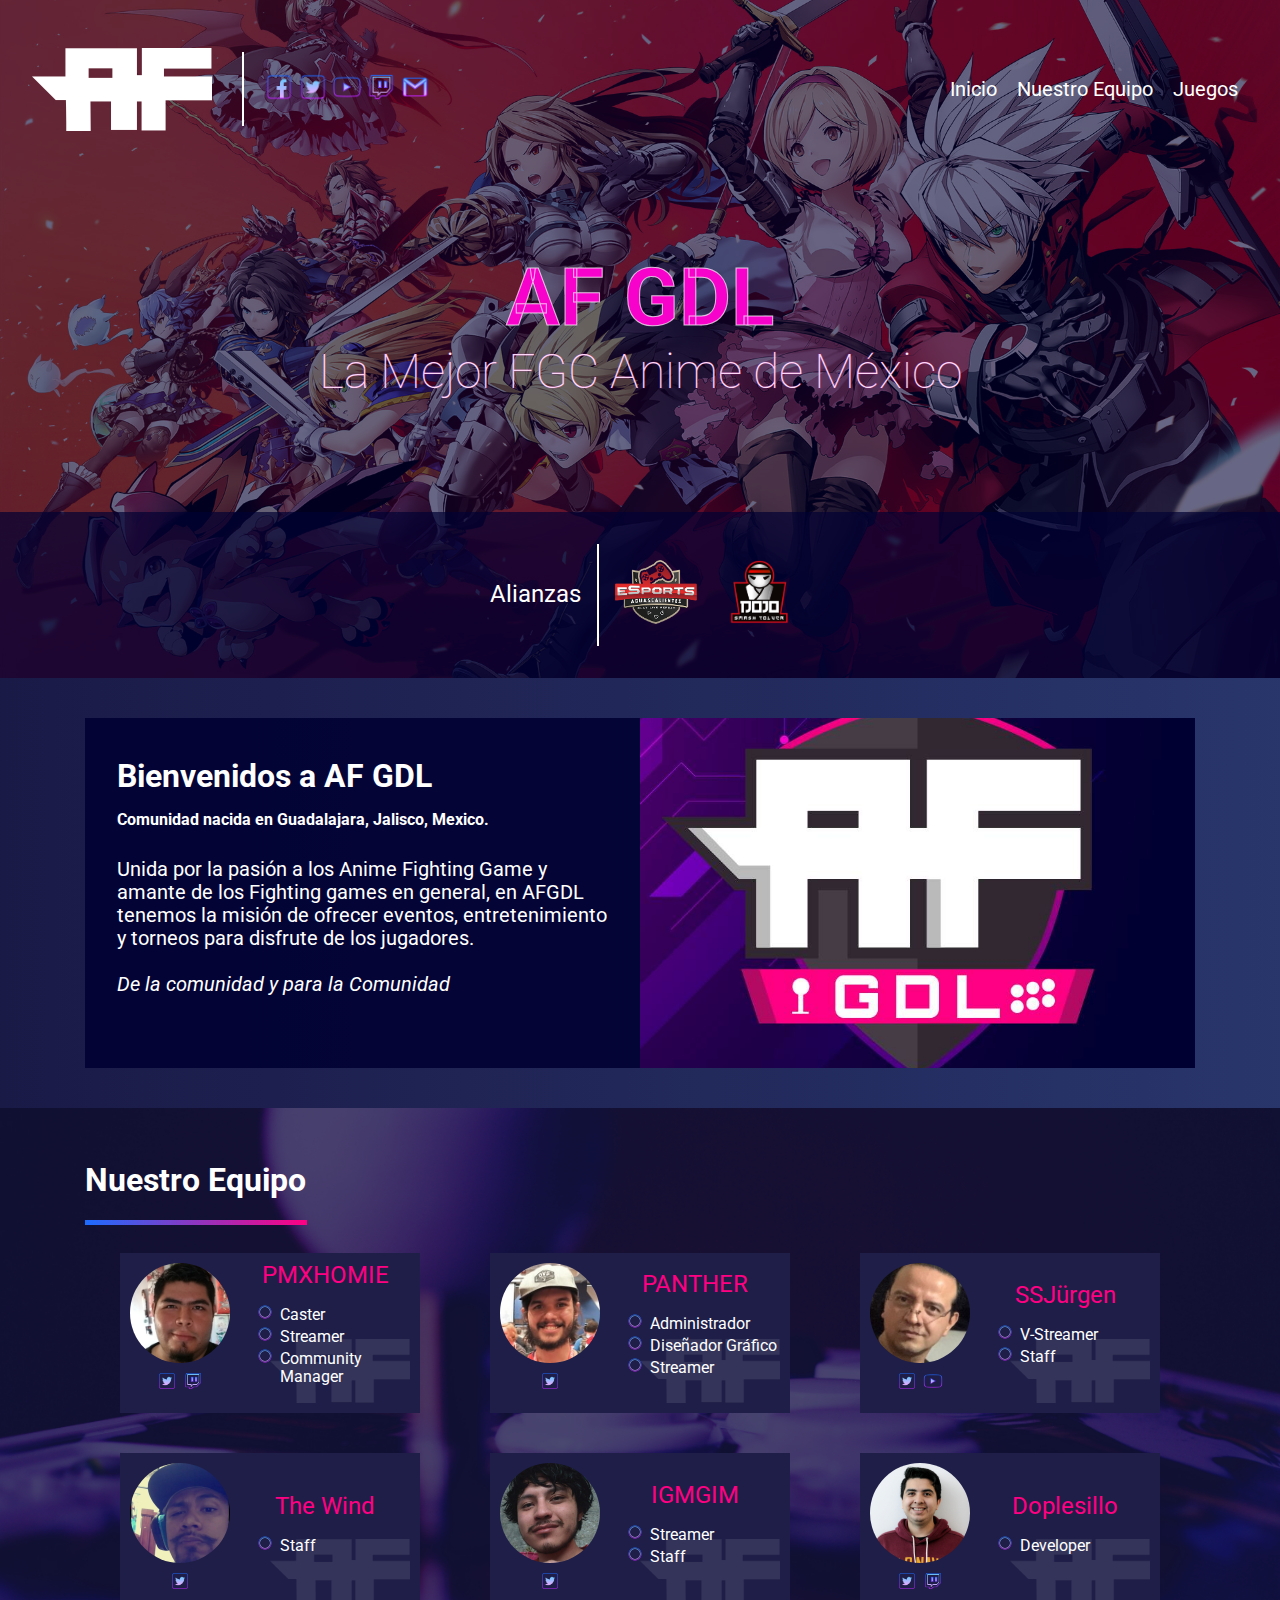
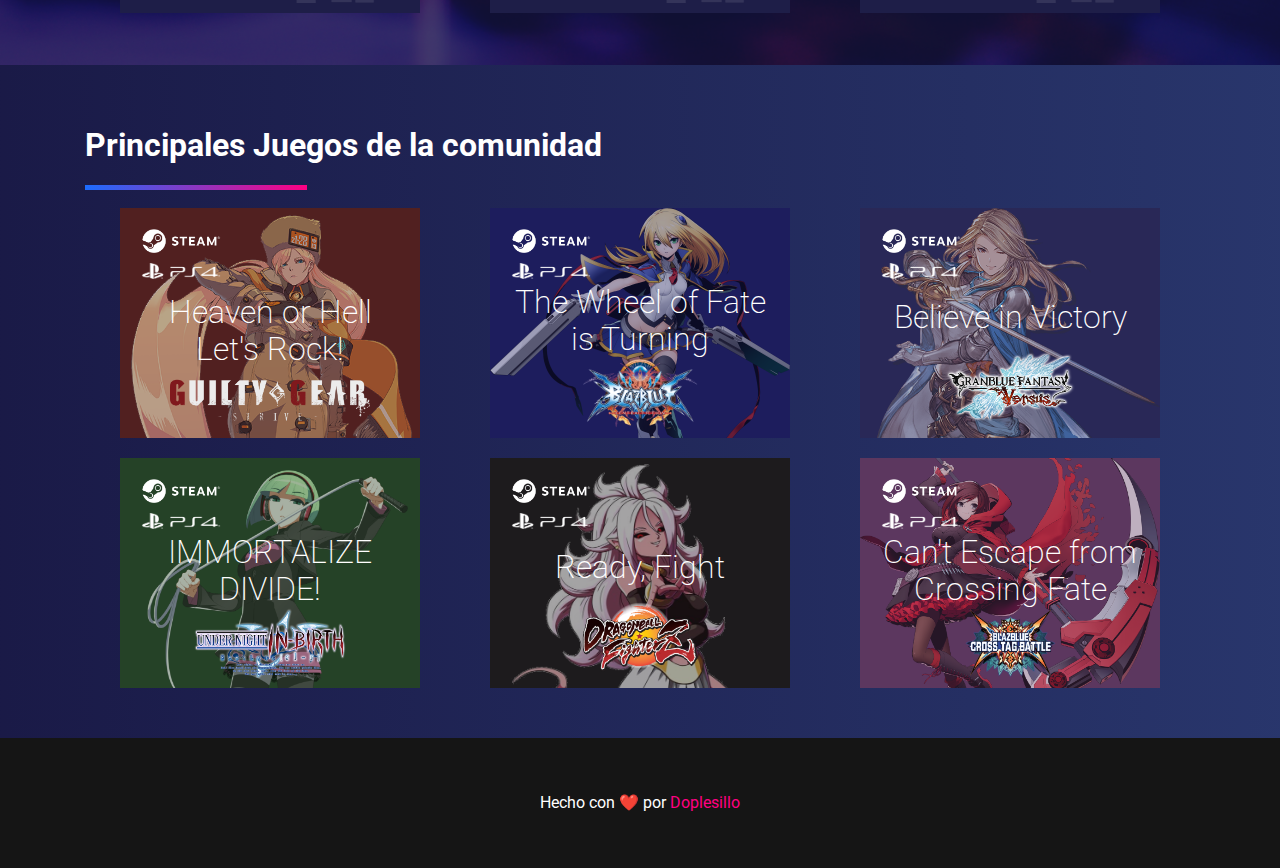
==== commit 905cddf5: "se agrego igm y doplesillo, correo y se actualizaron enlaces" ====
--- a/index.html
+++ b/index.html
@@ -21,6 +21,7 @@
               <a href="https://twitter.com/af_gdl" target="_blank"><img class="icon" src="img/icons/icons8-twitter-squared-64.png" alt="twitter icon"></a>
               <a href="https://www.youtube.com/channel/UCTPvX5XUmIsXHkDGcO3X98A" target="_blank"><img class="icon" src="img/icons/icons8-play-button-64.png" alt="youtube icon"></a>
               <a href="https://www.twitch.tv/af_gdl" target="_blank"><img class="icon" src="img/icons/icons8-twitch-64.png" alt="twitch icon"></a>
+              <a href="mailto:afgdl.contacto@gmail.com" target="_blank"><img class="icon" src="img/icons/icons8-gmail-64.png" alt="mail icon"></a>
             </div>
           </div>
           <ul class="menu">
@@ -36,8 +37,12 @@
           <div class="af-alliances">
             <span>Alianzas</span>
             <div class="alliances-list">
-              <img src="img/alianzas/e-sports-aguascalientes.png" alt="e-sports aguascalientes logo">
-              <img src="img/alianzas/dojo-smash-toluca.png" alt="dojo smash toluca logo">
+              <a href="https://www.esportsaguascalientes.com" target="_blank">
+                <img src="img/alianzas/e-sports-aguascalientes.png" alt="e-sports aguascalientes logo">
+              </a>
+              <a href="https://www.facebook.com/DojoSmashToluca/" target="_blank">
+                <img src="img/alianzas/dojo-smash-toluca.png" alt="dojo smash toluca logo">
+              </a>
             </div>
           </div>
         </div>
@@ -50,8 +55,8 @@
             <h3 class="m-0">Bienvenidos a AF GDL</h3>
             <h4 class="m-0">Comunidad nacida en Guadalajara, Jalisco, Mexico.</h4>
             <p>
-              Unida por la pasión a los Anime Fighting Game y amante de los Fighting games en general
-              En AF tenemos la misión de ofrecer eventos, entretenimiento y torneos para disfrute de jugadores.
+              Unida por la pasión a los Anime Fighting Game y amante de los Fighting games en general,
+              en AFGDL tenemos la misión de ofrecer eventos, entretenimiento y torneos para disfrute de los jugadores.
               <br><br>
               <i>De la comunidad y para la Comunidad</i> 
             </p>
@@ -70,60 +75,88 @@
               <img class="team-logo" src="img/AF-logo.png" alt="AFGDL Logo">
               <img class="team-photo" src="img/team/homie.jpg" alt="PMXHOMIE photo">
               <div class="team-social">
-                <a href="https://www.facebook.com/AF-GDL-1067939590061436" target="_blank"><img class="icon" src="img/icons/icons8-facebook-64.png" alt="facebook icon"></a>
-                <a href="https://twitter.com/af_gdl" target="_blank"><img class="icon" src="img/icons/icons8-twitter-squared-64.png" alt="twitter icon"></a>
-                <a href="https://www.youtube.com/channel/UCTPvX5XUmIsXHkDGcO3X98A" target="_blank"><img class="icon" src="img/icons/icons8-play-button-64.png" alt="youtube icon"></a>
-                <a href="https://www.twitch.tv/af_gdl" target="_blank"><img class="icon" src="img/icons/icons8-twitch-64.png" alt="twitch icon"></a>
+                <a href="https://twitter.com/PMXHOMIE" target="_blank"><img class="icon" src="img/icons/icons8-twitter-squared-64.png" alt="twitter icon"></a>
+                <a href="https://www.twitch.tv/pmxhomie" target="_blank"><img class="icon" src="img/icons/icons8-twitch-64.png" alt="twitch icon"></a>
                 </div>
               <div class="team-description">
                 <span class="nombre">PMXHOMIE</span>
-                <span>Fundador / Caster</span>
-                <p>Jugador desde los 4 años, desadaptado social amante de las hamburgesas y de la coca-cola de a litro.</p>
+                <ul>
+                  <li>Caster</li>
+                  <li>Streamer</li>
+                  <li>Community Manager</li>
+                </ul>
               </div>
             </div>
             <div class="team-card">
               <img class="team-logo" src="img/AF-logo.png" alt="AFGDL Logo">
               <img class="team-photo" src="img/team/david_ortega_rostro.jpg" alt="PANTHER photo">
               <div class="team-social">
-                <a href="https://www.facebook.com/AF-GDL-1067939590061436" target="_blank"><img class="icon" src="img/icons/icons8-facebook-64.png" alt="facebook icon"></a>
-                <a href="https://twitter.com/af_gdl" target="_blank"><img class="icon" src="img/icons/icons8-twitter-squared-64.png" alt="twitter icon"></a>
-                <a href="https://www.youtube.com/channel/UCTPvX5XUmIsXHkDGcO3X98A" target="_blank"><img class="icon" src="img/icons/icons8-play-button-64.png" alt="youtube icon"></a>
-                <a href="https://www.twitch.tv/af_gdl" target="_blank"><img class="icon" src="img/icons/icons8-twitch-64.png" alt="twitch icon"></a>
+                <a href="https://twitter.com/azrdavid966" target="_blank"><img class="icon" src="img/icons/icons8-twitter-squared-64.png" alt="twitter icon"></a>
               </div>
               <div class="team-description">
                 <span class="nombre">PANTHER</span>
-                <span>Fundador / Productor</span>
-                <p>Illustrator / Designer / FE Grandmaster /  Armpits are Religion / When's P5A? / BBTAG: Yosuke & Seth / GBVS: Ferry</p>
+                <ul>
+                  <li>Administrador</li>
+                  <li>Diseñador Gráfico</li>
+                  <li>Streamer</li>
+                  
+                </ul>
               </div>
             </div>
             <div class="team-card">
               <img class="team-logo" src="img/AF-logo.png" alt="AFGDL Logo">
               <img class="team-photo" src="img/team/jurgen.jpg" alt="Jurguen photo">
               <div class="team-social">
-                <a href="https://www.facebook.com/AF-GDL-1067939590061436" target="_blank"><img class="icon" src="img/icons/icons8-facebook-64.png" alt="facebook icon"></a>
-                <a href="https://twitter.com/af_gdl" target="_blank"><img class="icon" src="img/icons/icons8-twitter-squared-64.png" alt="twitter icon"></a>
-                <a href="https://www.youtube.com/channel/UCTPvX5XUmIsXHkDGcO3X98A" target="_blank"><img class="icon" src="img/icons/icons8-play-button-64.png" alt="youtube icon"></a>
-                <a href="https://www.twitch.tv/af_gdl" target="_blank"><img class="icon" src="img/icons/icons8-twitch-64.png" alt="twitch icon"></a>
+                <a href="https://twitter.com/JurgenCrimson" target="_blank"><img class="icon" src="img/icons/icons8-twitter-squared-64.png" alt="twitter icon"></a>
+                <a href="https://www.youtube.com/channel/UCCp_WlK6lXVUYXQWxEP_MPw" target="_blank"><img class="icon" src="img/icons/icons8-play-button-64.png" alt="youtube icon"></a>
               </div>
               <div class="team-description">
                 <span class="nombre">SSJürgen</span>
-                <span>Fundador / Organizador</span>
-                <p>Artist / Professional / Arakune player / V-Streamer Persona: Ainz Ooal Gown</p>
-              </div>
-            </div>
-            <div class="team-card">
-              <img class="team-logo" src="img/AF-logo.png" alt="AFGDL Logo">
-              <img class="team-photo" src="img/team/thewind.jpg" alt="Jurguen photo">
-              <div class="team-social">
-                <a href="https://www.facebook.com/AF-GDL-1067939590061436" target="_blank"><img class="icon" src="img/icons/icons8-facebook-64.png" alt="facebook icon"></a>
-                <a href="https://twitter.com/af_gdl" target="_blank"><img class="icon" src="img/icons/icons8-twitter-squared-64.png" alt="twitter icon"></a>
-                <a href="https://www.youtube.com/channel/UCTPvX5XUmIsXHkDGcO3X98A" target="_blank"><img class="icon" src="img/icons/icons8-play-button-64.png" alt="youtube icon"></a>
-                <a href="https://www.twitch.tv/af_gdl" target="_blank"><img class="icon" src="img/icons/icons8-twitch-64.png" alt="twitch icon"></a>
+                <ul>
+                  <li>V-Streamer</li>
+                  <li>Staff</li>
+                </ul>
+              </div>
+            </div>
+            <div class="team-card">
+              <img class="team-logo" src="img/AF-logo.png" alt="AFGDL Logo">
+              <img class="team-photo" src="img/team/thewind.jpg" alt="The Wind photo">
+              <div class="team-social">
+                <a href="https://twitter.com/Damian_Thewind" target="_blank"><img class="icon" src="img/icons/icons8-twitter-squared-64.png" alt="twitter icon"></a>
               </div>
               <div class="team-description">
                 <span class="nombre">The Wind</span>
-                <span>Fundador / Organizador</span>
-                <p>Live to play FG, play FG for living</p>
+                <ul>
+                  <li>Staff</li>
+                </ul>
+              </div>
+            </div>
+            <div class="team-card">
+              <img class="team-logo" src="img/AF-logo.png" alt="AFGDL Logo">
+              <img class="team-photo" src="img/team/IGMGIM.jpg" alt="IGMIGM photo">
+              <div class="team-social">
+                <a href="https://twitter.com/IGMGIM" target="_blank"><img class="icon" src="img/icons/icons8-twitter-squared-64.png" alt="twitter icon"></a>
+              </div>
+              <div class="team-description">
+                <span class="nombre">IGMGIM</span>
+                <ul>
+                  <li>Streamer</li>
+                  <li>Staff</li>
+                </ul>
+              </div>
+            </div>
+            <div class="team-card">
+              <img class="team-logo" src="img/AF-logo.png" alt="AFGDL Logo">
+              <img class="team-photo" src="img/team/doplesillo_2.png" alt="Doplesillo photo">
+              <div class="team-social">
+                <a href="https://twitter.com/doplesillo" target="_blank"><img class="icon" src="img/icons/icons8-twitter-squared-64.png" alt="twitter icon"></a>
+                <a href="https://www.twitch.tv/doplesillo" target="_blank"><img class="icon" src="img/icons/icons8-twitch-64.png" alt="twitch icon"></a>
+              </div>
+              <div class="team-description">
+                <span class="nombre">Doplesillo</span>
+                <ul>
+                  <li>Developer</li>
+                </ul>
               </div>
             </div>
           </div>
@@ -139,7 +172,7 @@
           <div class="guilty">
             <img class="console-icon" src="img/logos/steam_logo.png" alt="steam logo">
             <img class="console-icon" src="img/logos/ps4.png" alt="ps4 logo">
-            <span class="frase">Heaven or Hell</span>
+            <span class="frase">Heaven or Hell Let's Rock!</span>
             <img class="guilty-logo" src="img/games/strive-blanco.png" alt="">
           </div>
         </div>
@@ -147,7 +180,7 @@
           <div class="blazblue">
             <img class="console-icon" src="img/logos/steam_logo.png" alt="steam logo">
             <img class="console-icon" src="img/logos/ps4.png" alt="ps4 logo">
-            <span class="frase">The wheel of fate is turning</span>
+            <span class="frase">The Wheel of Fate is Turning</span>
             <img class="blazblue-logo" src="img/games/BlazBlue_Centralfiction_(Logo).png" alt="blazblue logo">
           </div>
         </div>
@@ -163,7 +196,7 @@
           <div class="uniclr">
             <img class="console-icon" src="img/logos/steam_logo.png" alt="steam logo">
             <img class="console-icon" src="img/logos/ps4.png" alt="ps4 logo">
-            <span class="frase">IMMORTALIZE ,DIVIDE!</span>
+            <span class="frase">IMMORTALIZE DIVIDE!</span>
             <img class="uniclr-logo" src="img/games/uniclr-logo.png" alt="uniclr logo">
           </div>
         </div>
@@ -171,7 +204,7 @@
           <div class="figtherz">
             <img class="console-icon" src="img/logos/steam_logo.png" alt="steam logo">
             <img class="console-icon" src="img/logos/ps4.png" alt="ps4 logo">
-            <span class="frase"> Ready, Figth</span>
+            <span class="frase"> Ready, Fight</span>
             <img class="figtherz-logo" src="img/games/dbz-fz-logo.png" alt="Dbz figtherz logo">
           </div>
         </div>
@@ -179,7 +212,7 @@
           <div class="crosstag">
             <img class="console-icon" src="img/logos/steam_logo.png" alt="steam logo">
             <img class="console-icon" src="img/logos/ps4.png" alt="ps4 logo">
-            <span class="frase">Can't Escape From Crossing Fate</span>
+            <span class="frase">Can't Escape from Crossing Fate</span>
             <img class="crosstag-logo" src="img/games/crosstag-logo.png" alt="blazblue logo">
           </div>
         </div>
--- a/css/main.css
+++ b/css/main.css
@@ -257,7 +257,7 @@
 
 main #team .team-container .team-cards-container .team-card {
   display: grid;
-  grid-template-rows: 20px 50px 50px 40px 20px;
+  grid-template-rows: 10px 50px 50px 40px 10px;
   grid-template-columns: 10px 100px 10px 170px 10px;
   background-color: #1e1e48;
   min-width: 300px;
@@ -304,17 +304,23 @@
   display: flex;
   flex-direction: column;
   justify-content: center;
-  font-size: 20px;
+  font-size: 24px;
 }
 
 main #team .team-container .team-cards-container .team-card .team-description .nombre {
   margin-bottom: 5px;
   color: #ff0082;
-}
-
-main #team .team-container .team-cards-container .team-card .team-description p {
-  font-size: 10px;
-  font-weight: 400;
+  text-align: center;
+}
+
+main #team .team-container .team-cards-container .team-card .team-description ul {
+  list-style-image: url("../img/icons/icons8-round-16.png");
+  font-size: 16px;
+  margin-top: .5rem;
+}
+
+main #team .team-container .team-cards-container .team-card .team-description ul li {
+  margin: .1rem 0;
 }
 
 main #games .games-container {
@@ -605,34 +611,18 @@
   .container-lg {
     max-width: 960px;
   }
-  main #team .team-container .team-cards-container {
-    display: flex;
-    align-items: center;
-    justify-content: space-around;
-    flex-wrap: wrap;
-    min-height: 400px;
-  }
-  main #team .team-container .team-cards-container .team-card {
-    display: grid;
-    grid-template-rows: 20px 75px 75px 40px 20px;
-    grid-template-columns: 20px 150px 20px 180px 20px;
-    background-color: #1e1e48;
-    min-width: 390px;
-    min-height: 230px;
-    margin: 15px;
-  }
-  main #team .team-container .team-cards-container .team-card .team-photo {
-    grid-column: 2/3;
-    grid-row: 2/4;
-    border-radius: 50%;
-    width: 150px;
-    height: 150px;
-    object-fit: cover;
-    object-position: center;
-  }
-}
-
-@media (min-width: 1200px) {
+  main #about .container h3 {
+    font-size: 2rem;
+  }
+  main #about .container h4 {
+    margin: 0.5rem 0;
+  }
+  main #about .container p {
+    font-size: 20px;
+  }
+}
+
+@media (min-width: 576px) and (min-width: 1200px) {
   .container,
   .container-sm,
   .container-md,
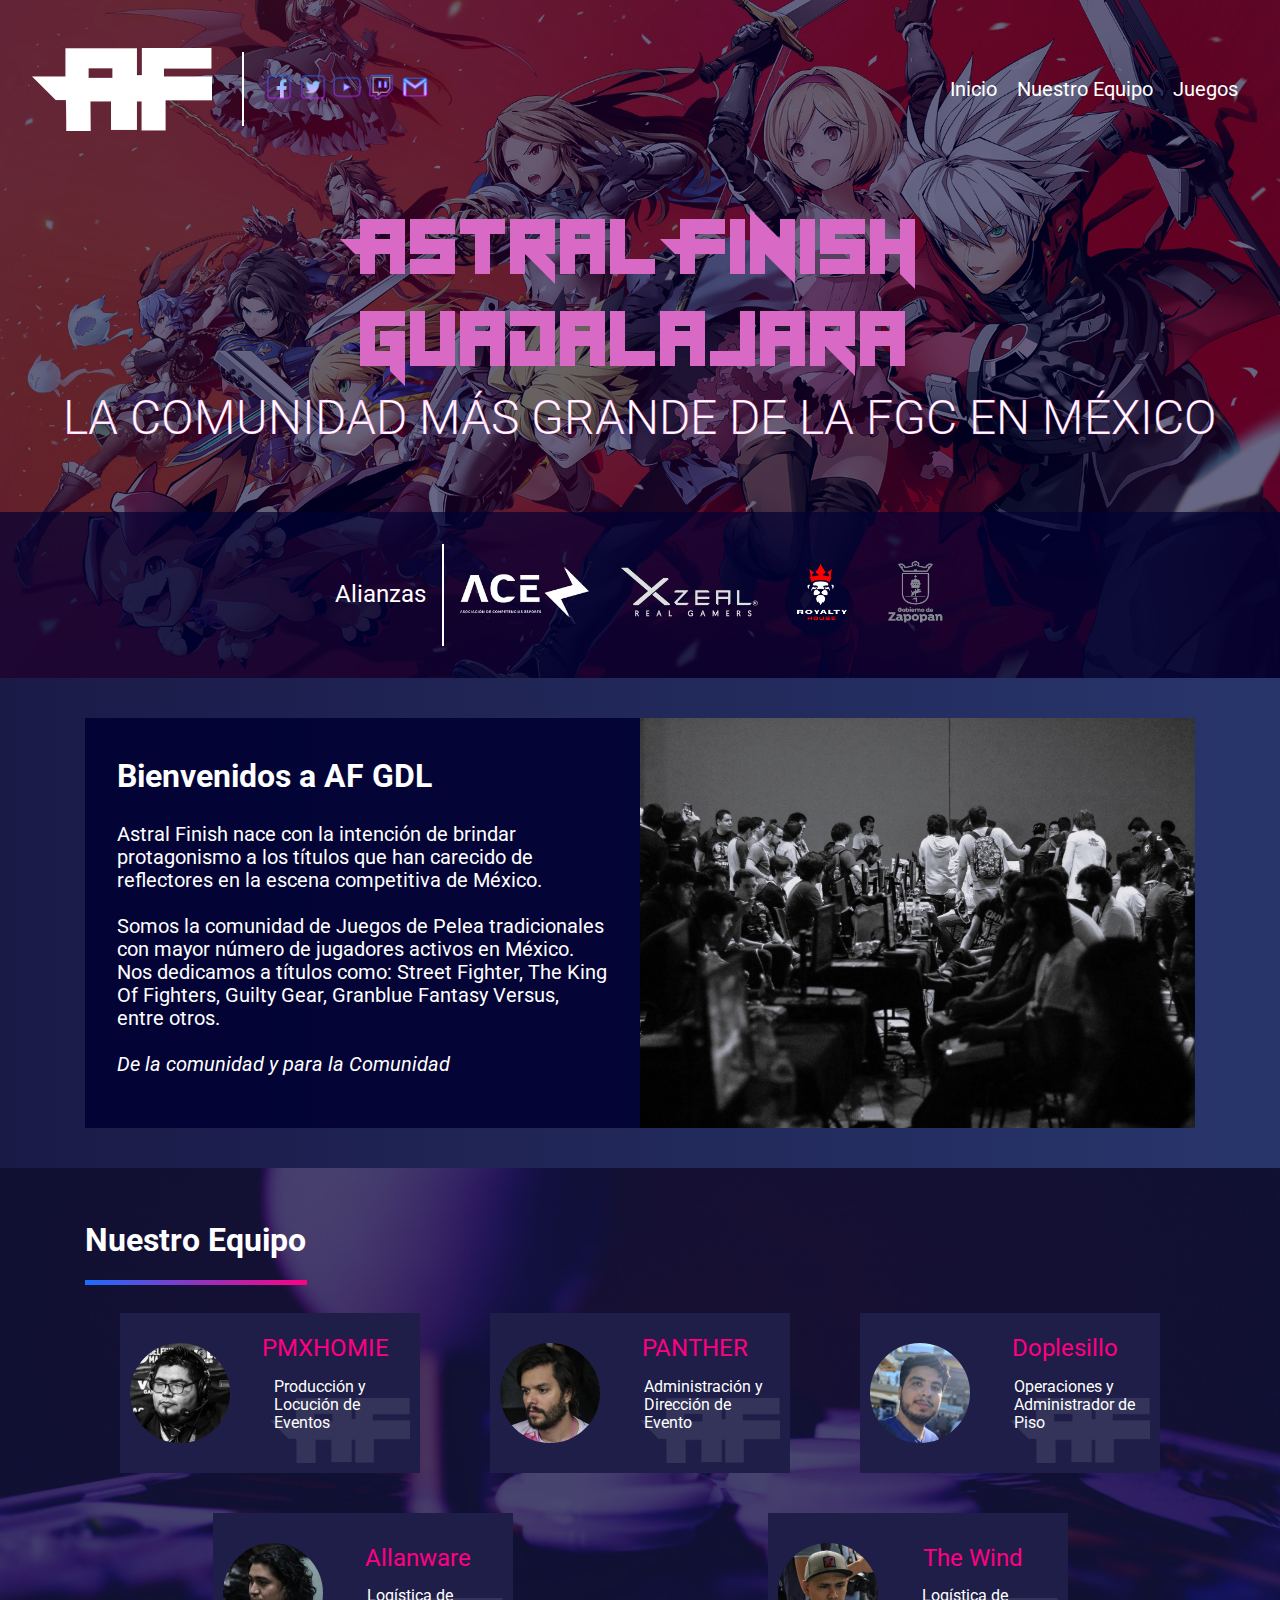
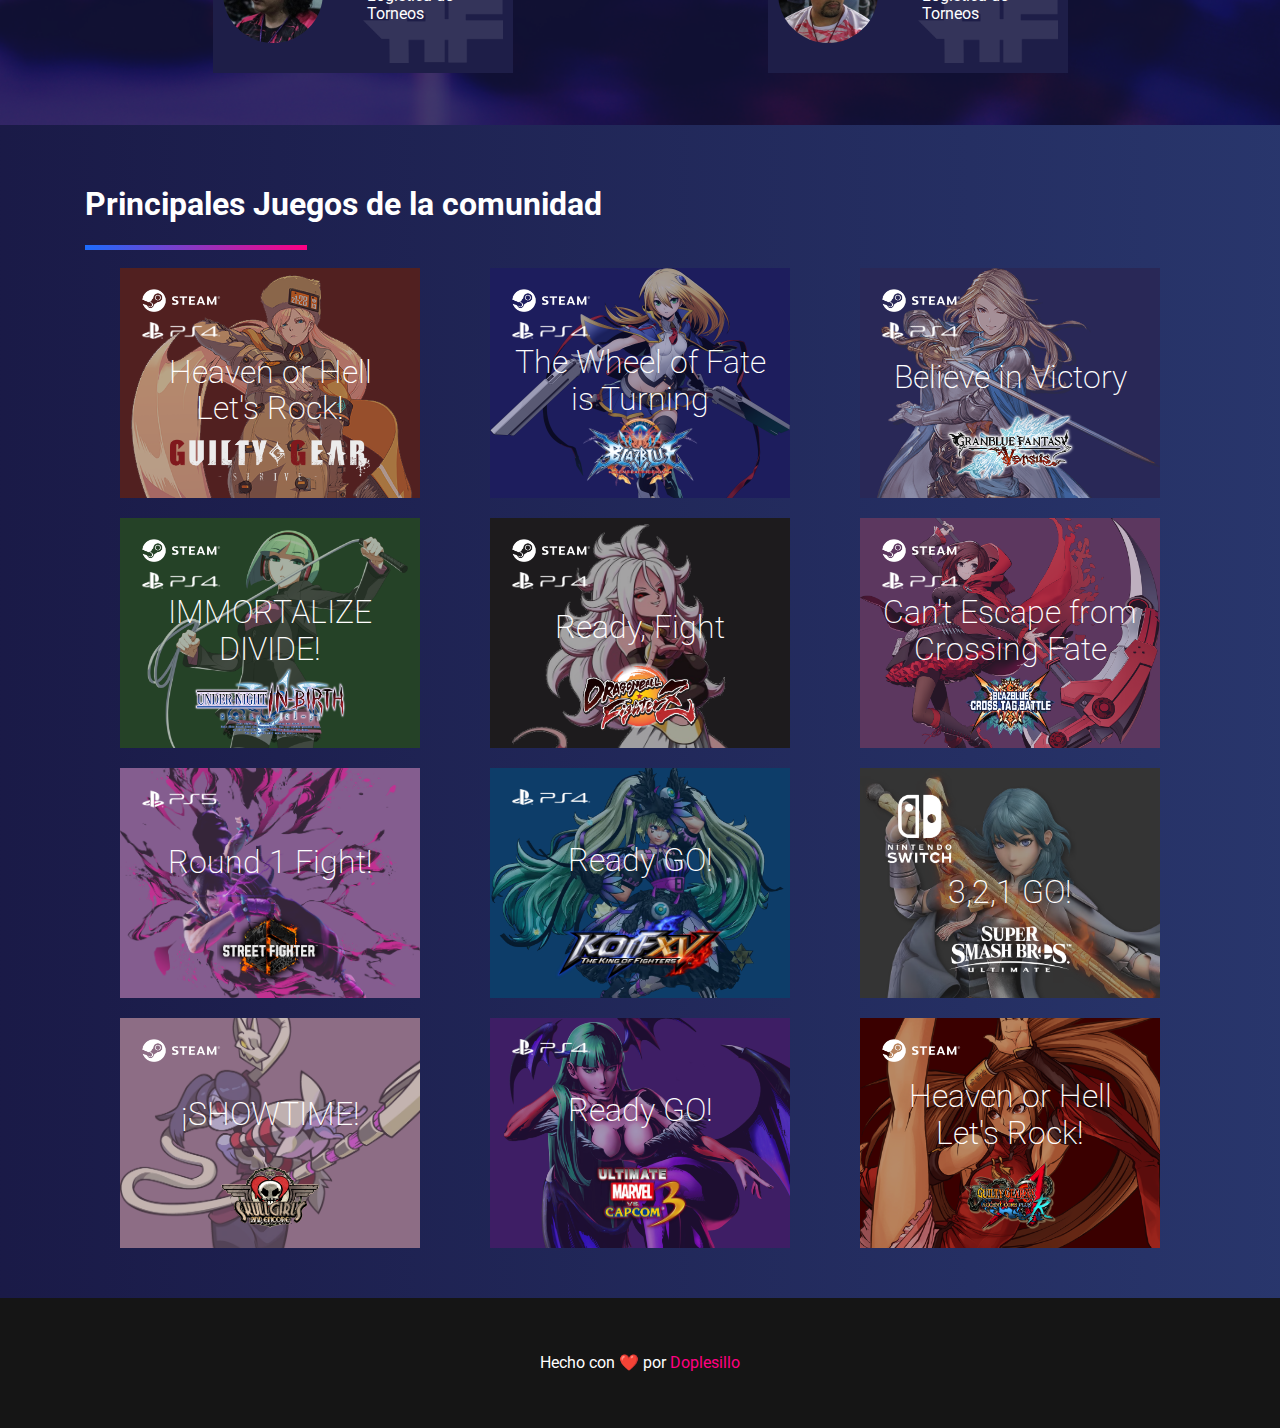
==== commit b958648d: "actualizacion 2025" ====
--- a/index.html
+++ b/index.html
@@ -1,172 +1,157 @@
 <!DOCTYPE html>
 <html lang="en">
+
 <head>
-    <meta charset="UTF-8">
-    <meta name="viewport" content="width=device-width, initial-scale=1.0">
-    <link rel="icon" type="image/png" href="favicon.png">
-    <title>AFGDL | Astral Finish Guadalajara</title>
-    <link rel="stylesheet" href="css/normalize.css">
-    <link rel="stylesheet" href="css/main.css">
-    <link rel="preconnect" href="https://fonts.gstatic.com">
-    <link href="https://fonts.googleapis.com/css2?family=Roboto:ital,wght@0,100;0,300;0,400;0,500;0,700;0,900;1,100;1,300;1,400;1,500;1,700;1,900&display=swap" rel="stylesheet">
+  <meta charset="UTF-8">
+  <meta name="viewport" content="width=device-width, initial-scale=1.0">
+  <link rel="icon" type="image/png" href="favicon.png">
+  <title>AFGDL | Astral Finish Guadalajara</title>
+  <link rel="stylesheet" href="css/normalize.css">
+  <link rel="stylesheet" href="css/main.css">
+  <link rel="preconnect" href="https://fonts.gstatic.com">
+  <link
+    href="https://fonts.googleapis.com/css2?family=Roboto:ital,wght@0,100;0,300;0,400;0,500;0,700;0,900;1,100;1,300;1,400;1,500;1,700;1,900&display=swap"
+    rel="stylesheet">
 </head>
+
 <body>
-    <header>
-      <div class="main-banner bg-fade">
-        <nav class="navbar">
-          <div class="branding">
-            <img src="img/AF-logo.png" alt="AFGDL Logo">
-            <div class="social">
-              <a href="https://www.facebook.com/AF-GDL-1067939590061436" target="_blank"><img class="icon" src="img/icons/icons8-facebook-64.png" alt="facebook icon"></a>
-              <a href="https://twitter.com/af_gdl" target="_blank"><img class="icon" src="img/icons/icons8-twitter-squared-64.png" alt="twitter icon"></a>
-              <a href="https://www.youtube.com/channel/UCTPvX5XUmIsXHkDGcO3X98A" target="_blank"><img class="icon" src="img/icons/icons8-play-button-64.png" alt="youtube icon"></a>
-              <a href="https://www.twitch.tv/af_gdl" target="_blank"><img class="icon" src="img/icons/icons8-twitch-64.png" alt="twitch icon"></a>
-              <a href="mailto:afgdl.contacto@gmail.com" target="_blank"><img class="icon" src="img/icons/icons8-gmail-64.png" alt="mail icon"></a>
-            </div>
-          </div>
-          <ul class="menu">
-            <a href="#"><li>Inicio</li></a>
-            <a href="#team"><li>Nuestro Equipo</li></a>
-            <a href="#games"><li>Juegos</li></a>
-          </ul>
-        </nav>
-        <div class="landing-banner">
-
-          <h1>AF GDL</h1>
-          <h2>La Mejor FGC Anime de México</h2>
-          <div class="af-alliances">
-            <span>Alianzas</span>
-            <div class="alliances-list">
-              <a href="https://www.esportsaguascalientes.com" target="_blank">
-                <img src="img/alianzas/e-sports-aguascalientes.png" alt="e-sports aguascalientes logo">
-              </a>
-              <a href="https://www.facebook.com/DojoSmashToluca/" target="_blank">
-                <img src="img/alianzas/dojo-smash-toluca.png" alt="dojo smash toluca logo">
-              </a>
-            </div>
-          </div>
-        </div>
-      </div>
-    </header>
-    <main>
-      <section id="about">
+  <header>
+    <div class="main-banner bg-fade">
+      <nav class="navbar">
+        <div class="branding">
+          <img src="img/AF-logo.png" alt="AFGDL Logo">
+          <div class="social">
+            <a href="https://www.facebook.com/AF-GDL-1067939590061436" target="_blank"><img class="icon"
+                src="img/icons/icons8-facebook-64.png" alt="facebook icon"></a>
+            <a href="https://twitter.com/af_gdl" target="_blank"><img class="icon"
+                src="img/icons/icons8-twitter-squared-64.png" alt="twitter icon"></a>
+            <a href="https://www.youtube.com/channel/UCTPvX5XUmIsXHkDGcO3X98A" target="_blank"><img class="icon"
+                src="img/icons/icons8-play-button-64.png" alt="youtube icon"></a>
+            <a href="https://www.twitch.tv/af_gdl" target="_blank"><img class="icon"
+                src="img/icons/icons8-twitch-64.png" alt="twitch icon"></a>
+            <a href="mailto:afgdl.contacto@gmail.com" target="_blank"><img class="icon"
+                src="img/icons/icons8-gmail-64.png" alt="mail icon"></a>
+          </div>
+        </div>
+        <ul class="menu">
+          <a href="#">
+            <li>Inicio</li>
+          </a>
+          <a href="#team">
+            <li>Nuestro Equipo</li>
+          </a>
+          <a href="#games">
+            <li>Juegos</li>
+          </a>
+        </ul>
+      </nav>
+      <div class="landing-banner">
+
+        <h1>Astral Finish <br> Guadalajara</h1>
+        <h2>LA COMUNIDAD MÁS GRANDE DE LA FGC EN MÉXICO</h2>
+        <div class="af-alliances">
+          <span>Alianzas</span>
+          <div class="alliances-list">
+            <a href="https://ligaaceesports.com/" target="_blank">
+              <img src="img/alianzas/ace.png" alt="Liga ACE Esports logo" style="height: 50px;">
+            </a>
+            <a href="https://xzeal.store/" target="_blank">
+              <img src="img/alianzas/xzeal.webp" alt="Xzeal Logo" style="filter: invert(); height: 50px;">
+            </a>
+            <a href="http://royaltymx.com/" target="_blank">
+              <img src="img/alianzas/royalty_house.png" alt="Royalty House Logo">
+            </a>
+            <a href="https://www.zapopan.gob.mx/v3/" target="_blank">
+              <img src="img/alianzas/gobiernozapopan.png" alt="Gobierno de Zapopan Logo">
+            </a>
+          </div>
+        </div>
+      </div>
+    </div>
+  </header>
+  <main>
+    <section id="about">
+      <div class="container">
+        <div class="dark-fade">
+          <h3 class="m-0">Bienvenidos a AF GDL</h3>
+          <p>
+            Astral Finish nace con la intención de brindar protagonismo a los títulos que han carecido de reflectores en la 
+escena competitiva de México. 
+            <br><br>
+            Somos la comunidad de Juegos de Pelea tradicionales con mayor número de jugadores activos en México. 
+Nos dedicamos a títulos como: Street Fighter, The King Of Fighters, Guilty Gear, Granblue Fantasy Versus, 
+entre otros. <br><br>
+            <i>De la comunidad y para la Comunidad</i>
+          </p>
+        </div>
+        <div class="background"></div>
+      </div>
+    </section>
+    <section id="team">
+      <div class="team-container">
         <div class="container">
-          <div class="dark-fade">
-            <h3 class="m-0">Bienvenidos a AF GDL</h3>
-            <h4 class="m-0">Comunidad nacida en Guadalajara, Jalisco, Mexico.</h4>
-            <p>
-              Unida por la pasión a los Anime Fighting Game y amante de los Fighting games en general,
-              en AFGDL tenemos la misión de ofrecer eventos, entretenimiento y torneos para disfrute de los jugadores.
-              <br><br>
-              <i>De la comunidad y para la Comunidad</i> 
-            </p>
-          </div>
-          <div class="background"></div>
-        </div>
-      </section>
-      <section id="team">
-        <div class="team-container">
-          <div class="container">
-            <h1>Nuestro Equipo</h1>
-            <hr>
-          </div>
-          <div class="container team-cards-container">
-            <div class="team-card">
-              <img class="team-logo" src="img/AF-logo.png" alt="AFGDL Logo">
-              <img class="team-photo" src="img/team/homie.jpg" alt="PMXHOMIE photo">
-              <div class="team-social">
-                <a href="https://twitter.com/PMXHOMIE" target="_blank"><img class="icon" src="img/icons/icons8-twitter-squared-64.png" alt="twitter icon"></a>
-                <a href="https://www.twitch.tv/pmxhomie" target="_blank"><img class="icon" src="img/icons/icons8-twitch-64.png" alt="twitch icon"></a>
-                </div>
-              <div class="team-description">
-                <span class="nombre">PMXHOMIE</span>
-                <ul>
-                  <li>Caster</li>
-                  <li>Streamer</li>
-                  <li>Community Manager</li>
-                </ul>
-              </div>
-            </div>
-            <div class="team-card">
-              <img class="team-logo" src="img/AF-logo.png" alt="AFGDL Logo">
-              <img class="team-photo" src="img/team/david_ortega_rostro.jpg" alt="PANTHER photo">
-              <div class="team-social">
-                <a href="https://twitter.com/azrdavid966" target="_blank"><img class="icon" src="img/icons/icons8-twitter-squared-64.png" alt="twitter icon"></a>
-              </div>
-              <div class="team-description">
-                <span class="nombre">PANTHER</span>
-                <ul>
-                  <li>Administrador</li>
-                  <li>Diseñador Gráfico</li>
-                  <li>Streamer</li>
-                  
-                </ul>
-              </div>
-            </div>
-            <div class="team-card">
-              <img class="team-logo" src="img/AF-logo.png" alt="AFGDL Logo">
-              <img class="team-photo" src="img/team/jurgen.jpg" alt="Jurguen photo">
-              <div class="team-social">
-                <a href="https://twitter.com/JurgenCrimson" target="_blank"><img class="icon" src="img/icons/icons8-twitter-squared-64.png" alt="twitter icon"></a>
-                <a href="https://www.youtube.com/channel/UCCp_WlK6lXVUYXQWxEP_MPw" target="_blank"><img class="icon" src="img/icons/icons8-play-button-64.png" alt="youtube icon"></a>
-              </div>
-              <div class="team-description">
-                <span class="nombre">SSJürgen</span>
-                <ul>
-                  <li>V-Streamer</li>
-                  <li>Staff</li>
-                </ul>
-              </div>
-            </div>
-            <div class="team-card">
-              <img class="team-logo" src="img/AF-logo.png" alt="AFGDL Logo">
-              <img class="team-photo" src="img/team/thewind.jpg" alt="The Wind photo">
-              <div class="team-social">
-                <a href="https://twitter.com/Damian_Thewind" target="_blank"><img class="icon" src="img/icons/icons8-twitter-squared-64.png" alt="twitter icon"></a>
-              </div>
-              <div class="team-description">
-                <span class="nombre">The Wind</span>
-                <ul>
-                  <li>Staff</li>
-                </ul>
-              </div>
-            </div>
-            <div class="team-card">
-              <img class="team-logo" src="img/AF-logo.png" alt="AFGDL Logo">
-              <img class="team-photo" src="img/team/IGMGIM.jpg" alt="IGMIGM photo">
-              <div class="team-social">
-                <a href="https://twitter.com/IGMGIM" target="_blank"><img class="icon" src="img/icons/icons8-twitter-squared-64.png" alt="twitter icon"></a>
-              </div>
-              <div class="team-description">
-                <span class="nombre">IGMGIM</span>
-                <ul>
-                  <li>Streamer</li>
-                  <li>Staff</li>
-                </ul>
-              </div>
-            </div>
-            <div class="team-card">
-              <img class="team-logo" src="img/AF-logo.png" alt="AFGDL Logo">
-              <img class="team-photo" src="img/team/doplesillo_2.png" alt="Doplesillo photo">
-              <div class="team-social">
-                <a href="https://twitter.com/doplesillo" target="_blank"><img class="icon" src="img/icons/icons8-twitter-squared-64.png" alt="twitter icon"></a>
-                <a href="https://www.twitch.tv/doplesillo" target="_blank"><img class="icon" src="img/icons/icons8-twitch-64.png" alt="twitch icon"></a>
-              </div>
-              <div class="team-description">
-                <span class="nombre">Doplesillo</span>
-                <ul>
-                  <li>Developer</li>
-                </ul>
-              </div>
-            </div>
-          </div>
-        </div>
-      </section>
-      <section id="games">
-        <div class="container">
-          <h1>Principales Juegos de la comunidad</h1>
+          <h1>Nuestro Equipo</h1>
           <hr>
         </div>
+        <div class="container team-cards-container">
+          <div class="team-card">
+            <img class="team-logo" src="img/AF-logo.png" alt="AFGDL Logo">
+            <img class="team-photo" src="img/team/pmxhomie1.png" alt="PMXHOMIE photo">
+            <div class="team-description">
+              <span class="nombre">PMXHOMIE</span>
+              <ul>
+                <li>Producción y Locución de Eventos</li>
+              </ul>
+            </div>
+          </div>
+          <div class="team-card">
+            <img class="team-logo" src="img/AF-logo.png" alt="AFGDL Logo">
+            <img class="team-photo" src="img/team/panther1.png" alt="PANTHER photo">
+            <div class="team-description">
+              <span class="nombre">PANTHER</span>
+              <ul>
+                <li>Administración y Dirección de Evento</li>
+              </ul>
+            </div>
+          </div>
+          <div class="team-card">
+            <img class="team-logo" src="img/AF-logo.png" alt="AFGDL Logo">
+            <img class="team-photo" src="img/team/dople1.png" alt="Doplesillo photo">
+            <div class="team-description">
+              <span class="nombre">Doplesillo</span>
+              <ul>
+                <li>Operaciones y Administrador de Piso</li>
+              </ul>
+            </div>
+          </div>
+          <div class="team-card">
+            <img class="team-logo" src="img/AF-logo.png" alt="AFGDL Logo">
+            <img class="team-photo" src="img/team/allanware1.png" alt="Jurguen photo">
+            <div class="team-description">
+              <span class="nombre">Allanware</span>
+              <ul>
+                <li>Logística de Torneos</li>
+              </ul>
+            </div>
+          </div>
+          <div class="team-card">
+            <img class="team-logo" src="img/AF-logo.png" alt="AFGDL Logo">
+            <img class="team-photo" src="img/team/wind1.png" alt="The Wind photo">
+            <div class="team-description">
+              <span class="nombre">The Wind</span>
+              <ul>
+                <li>Logística de Torneos</li>
+              </ul>
+            </div>
+          </div>
+        </div>
+      </div>
+    </section>
+    <section id="games">
+      <div class="container">
+        <h1>Principales Juegos de la comunidad</h1>
+        <hr>
+      </div>
       <div class="container games-container">
         <div class="game guilty-bg-color">
           <div class="guilty">
@@ -216,11 +201,60 @@
             <img class="crosstag-logo" src="img/games/crosstag-logo.png" alt="blazblue logo">
           </div>
         </div>
+        <!------------------------------ SF6------------------------------->
+        <div class="game sf6-bg-color">
+          <div class="sf6">
+            <img class="console-icon" src="img/logos/ps5.png" alt="ps5 logo">
+            <span class="frase">Round 1 Fight!</span>
+            <img class="sf6-logo" src="img/games/SF6.png" alt="blazblue logo">
+          </div>
+        </div>
+        <!------------------------------ KOFXV ------------------------------->
+        <div class="game kof-bg-color">
+          <div class="kof">
+            <img class="console-icon" src="img/logos/ps4.png" alt="ps4 logo">
+            <span class="frase">Ready GO!</span>
+            <img class="kof-logo" src="img/affest2023/KOFXV01.png" alt="kof logo">
+          </div>
+        </div>
+        <!------------------------------ Smash ------------------------------->
+        <div class="game smash-bg-color">
+          <div class="smash">
+            <img class="console-icon" src="img/logos/switch_logo.png" alt="ps4 logo">
+            <span class="frase">3,2,1 GO!</span>
+            <img class="smash-logo" src="img/affest2023/SSBU01.png" alt="smash logo">
+          </div>
+        </div>
+        <!------------------------------ SKULLGIRLS ------------------------------->
+        <div class="game skullgirls-bg-color">
+          <div class="skullgirls">
+            <img class="console-icon" src="img/logos/steam_logo.png" alt="steam logo">
+            <span class="frase">¡SHOWTIME!</span>
+            <img class="skullgirls-logo" src="img/affest2023/SG2ND01.png" alt="skullgirls logo">
+          </div>
+        </div>
+        <!------------------------------ MARVEL ------------------------------->
+        <div class="game marvel-bg-color">
+          <div class="marvel">
+            <img class="console-icon" src="img/logos/ps4.png" alt="ps4 logo">
+            <span class="frase">Ready GO!</span>
+            <img class="marvel-logo" src="img/affest2023/UMVC3.png" alt="marvel logo">
+          </div>
+        </div>
+        <!------------------------------ +R ------------------------------->
+        <div class="game ggr-bg-color">
+          <div class="ggr">
+            <img class="console-icon" src="img/logos/steam_logo.png" alt="steam logo">
+            <span class="frase">Heaven or Hell Let's Rock!</span>
+            <img class="ggr-logo" src="img/affest2023/GGACR.png" alt="+R logo">
+          </div>
+        </div>
       </div>
     </section>
-    </main>
-    <footer>
-      <p>Hecho con ❤️ por <a href="https://github.com/Doplesillo"> Doplesillo </a></p>
-    </footer>
+  </main>
+  <footer>
+    <p>Hecho con ❤️ por <a href="https://github.com/Doplesillo"> Doplesillo </a></p>
+  </footer>
 </body>
+
 </html>--- a/css/main.css
+++ b/css/main.css
@@ -1,3 +1,9 @@
+@font-face {
+  font-family: Sheeping Dogs;
+  src: url('../fonts/Sheeping_Dogs.ttf');
+  font-weight: normal;
+  font-style: normal;
+}
 * {
   box-sizing: border-box;
   font-family: "Roboto", sans-serif;
@@ -126,20 +132,18 @@
 }
 
 .landing-banner h1 {
+  font-family: Sheeping Dogs;
   margin-top: auto;
   margin-bottom: 0;
-  color: #f702cb;
+  color: #d869c4;
   font-size: 5rem;
-  -webkit-text-fill-color: #f702cb;
-  /* Will override color (regardless of order) */
-  -webkit-text-stroke-width: 1px;
-  -webkit-text-stroke-color: rgba(255, 255, 255, 0.7);
+  font-weight: normal;
 }
 
 .landing-banner h2 {
   margin-top: 0;
   font-size: 3rem;
-  font-weight: 100;
+  font-weight: 300;
   text-align: center;
   color: white;
   -webkit-text-fill-color: #ffffff;
@@ -221,7 +225,7 @@
 }
 
 main #about .container div:last-child {
-  background-image: url("../img/logoyfondo.jpg");
+  background-image: url("../img/affest2023/banner.jpg");
   background-size: cover;
   background-position: center;
 }
@@ -263,6 +267,7 @@
   min-width: 300px;
   min-height: 160px;
   margin: 15px;
+  align-items: center;
 }
 
 main #team .team-container .team-cards-container .team-card .team-logo {
@@ -276,14 +281,14 @@
 
 main #team .team-container .team-cards-container .team-card .team-photo {
   grid-column: 2/3;
-  grid-row: 2/4;
+  grid-row: 2/5;
   border-radius: 50%;
   width: 100px;
   height: 100px;
   object-fit: cover;
   object-position: center;
 }
-
+/*
 main #team .team-container .team-cards-container .team-card .team-social {
   grid-column: 2/3;
   grid-row: 4/5;
@@ -292,7 +297,7 @@
   align-items: center;
   padding: 1rem;
 }
-
+*/
 main #team .team-container .team-cards-container .team-card .team-social .icon {
   height: 20px;
   margin: 3px;
@@ -314,9 +319,11 @@
 }
 
 main #team .team-container .team-cards-container .team-card .team-description ul {
-  list-style-image: url("../img/icons/icons8-round-16.png");
+  list-style-image: none;
+  list-style: none;
   font-size: 16px;
   margin-top: .5rem;
+  margin-left: -6px;
 }
 
 main #team .team-container .team-cards-container .team-card .team-description ul li {
@@ -475,6 +482,151 @@
 
 main #games .games-container .crosstag-bg-color {
   background-color: #5c375f;
+}
+
+/*--------- kokun ---------*/
+main #games .games-container .game .figtherz {
+  width: 300px;
+  height: 230px;
+  display: flex;
+  padding: 1rem;
+  flex-direction: column;
+  align-items: center;
+  background-image: url("../img/games/android_21_opacity_60.png");
+  background-size: cover;
+  background-position: top;
+}
+
+main #games .games-container .game .figtherz .figtherz-logo {
+  height: 70px;
+  margin-top: auto;
+
+}
+/*--------- SF6 ---------*/
+main #games .games-container .game .sf6 {
+  width: 300px;
+  height: 230px;
+  display: flex;
+  padding: 1rem;
+  flex-direction: column;
+  align-items: center;
+  background-image: url("../img/games/juri_opacity_60.png");
+  background-size: cover;
+  background-position: center;
+}
+
+main #games .games-container .game .sf6 .sf6-logo {
+  height: 70px;
+  margin-top: auto;
+}
+
+.sf6-bg-color{
+  background-color: #845d8f;
+}
+/*--------- KOF ---------*/
+main #games .games-container .game .kof {
+  width: 300px;
+  height: 230px;
+  display: flex;
+  padding: 1rem;
+  flex-direction: column;
+  align-items: center;
+  background-image: url("../img/games/silvye_opacity_60.png");
+  background-size: cover;
+  background-position: center;
+}
+
+main #games .games-container .game .kof .kof-logo {
+  height: 70px;
+  margin-top: auto;
+}
+
+.kof-bg-color{
+  background-color: #0d3d69;
+}
+/*--------- SKULLGIRLS ---------*/
+main #games .games-container .game .skullgirls{
+  width: 300px;
+  height: 230px;
+  display: flex;
+  padding: 1rem;
+  flex-direction: column;
+  align-items: center;
+  background-image: url("../img/games/squigly_opacity_60.png");
+  background-size: cover;
+  background-position: center;
+}
+
+main #games .games-container .game .skullgirls .skullgirls-logo {
+  height: 70px;
+  margin-top: auto;
+}
+
+.skullgirls-bg-color{
+  background-color: #8d6d85;
+}
+/*--------- SMASH---------*/
+main #games .games-container .game .smash{
+  width: 300px;
+  height: 230px;
+  display: flex;
+  padding: 1rem;
+  flex-direction: column;
+  align-items: center;
+  background-image: url("../img/games/blee_opacity_60.png");
+  background-size: cover;
+  background-position: center;
+}
+
+main #games .games-container .game .smash .smash-logo {
+  height: 70px;
+  margin-top: auto;
+}
+
+.smash-bg-color{
+  background-color: #343434;
+}
+/*--------- MARVEL ---------*/
+main #games .games-container .game .marvel{
+  width: 300px;
+  height: 230px;
+  display: flex;
+  padding: 1rem;
+  flex-direction: column;
+  align-items: center;
+  background-image: url("../img/games/morrigan_opacity_60.png");
+  background-size: cover;
+  background-position: center;
+}
+
+main #games .games-container .game .marvel .marvel-logo {
+  height: 70px;
+  margin-top: auto;
+}
+
+.marvel-bg-color{
+  background-color: #3e1e65;
+}
+/*--------- +R ---------*/
+main #games .games-container .game .ggr{
+  width: 300px;
+  height: 230px;
+  display: flex;
+  padding: 1rem;
+  flex-direction: column;
+  align-items: center;
+  background-image: url("../img/games/jam_opacity_60.png");
+  background-size: cover;
+  background-position: center;
+}
+
+main #games .games-container .game .ggr .ggr-logo {
+  height: 70px;
+  margin-top: auto;
+}
+
+.ggr-bg-color{
+  background-color: #3a0000;
 }
 
 footer {
@@ -594,7 +746,7 @@
     max-height: 600px;
   }
   main #about .container div:last-child {
-    background-image: url("../img/logoyfondo.jpg");
+    background-image: url("../img/affest2023/banner.jpg");
     background-size: cover;
     background-position: center;
   }
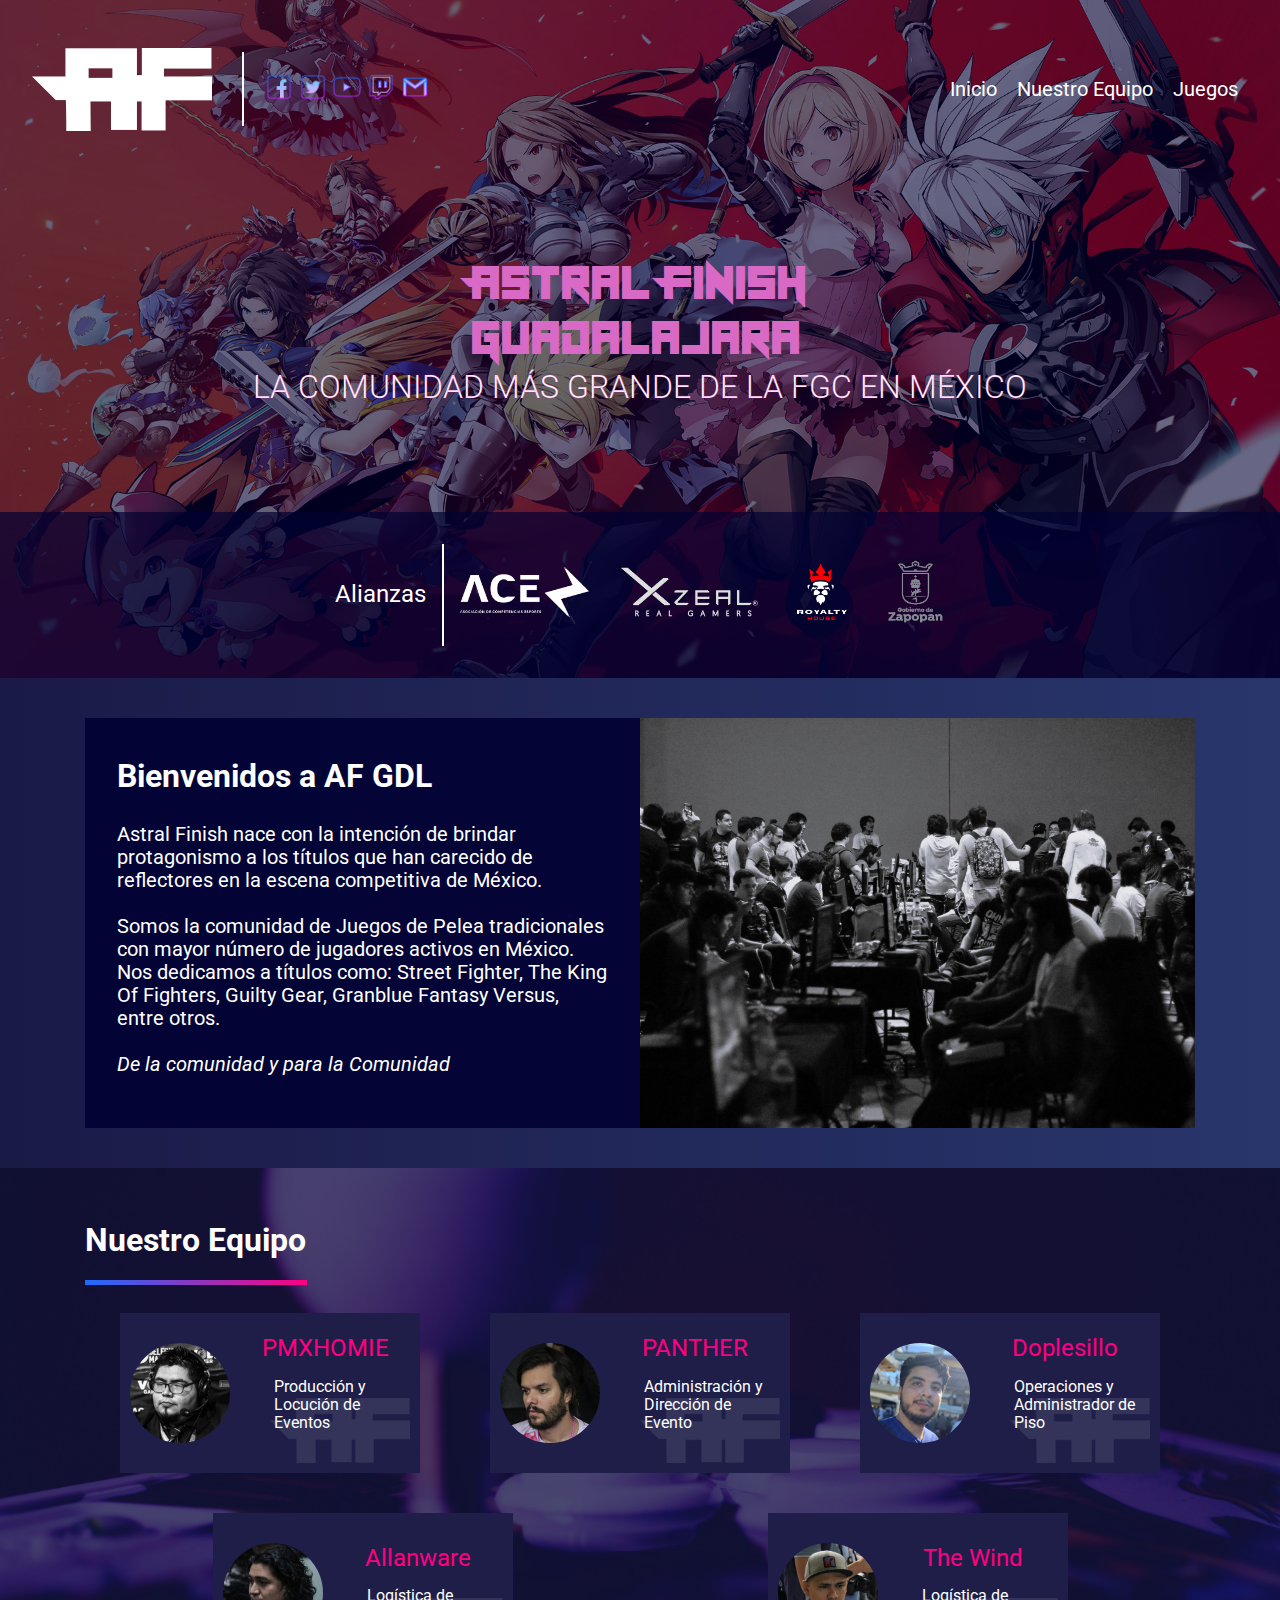
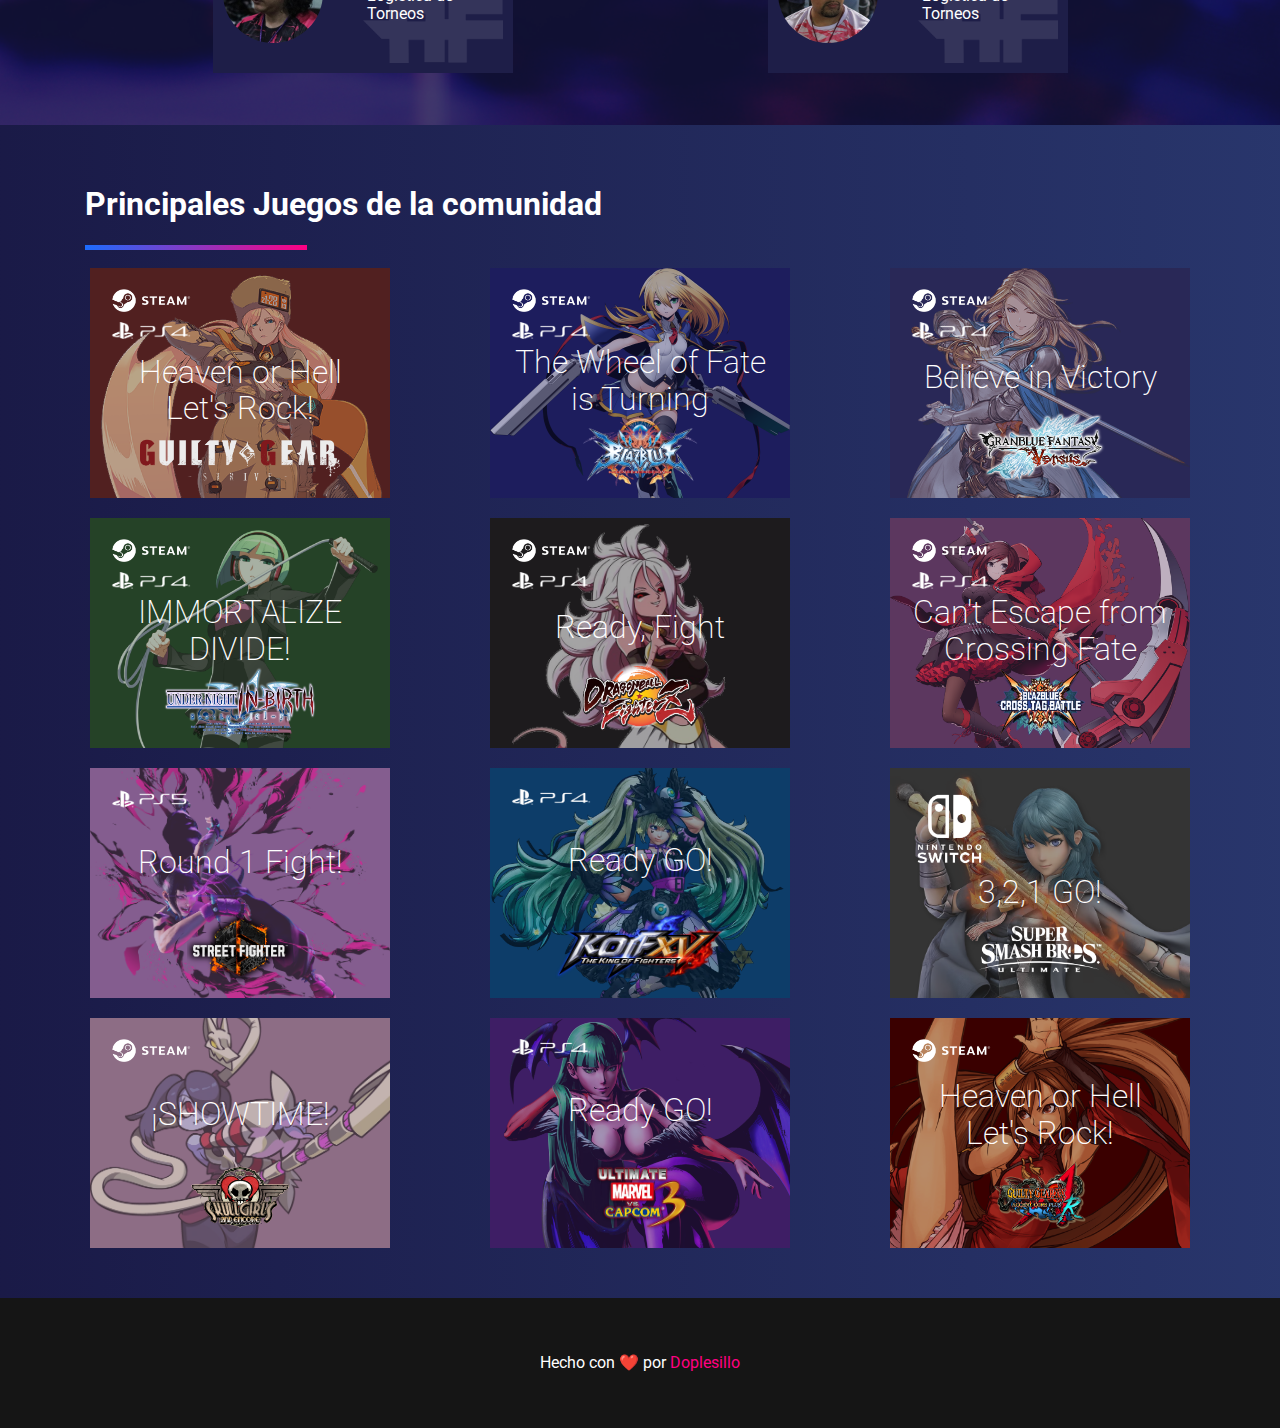
==== commit 0d8f325b: "update para movil" ====
--- a/index.html
+++ b/index.html
@@ -152,7 +152,7 @@
         <h1>Principales Juegos de la comunidad</h1>
         <hr>
       </div>
-      <div class="container games-container">
+      <div class="games-container">
         <div class="game guilty-bg-color">
           <div class="guilty">
             <img class="console-icon" src="img/logos/steam_logo.png" alt="steam logo">
--- a/css/main.css
+++ b/css/main.css
@@ -128,7 +128,7 @@
   flex-direction: column;
   justify-content: center;
   align-items: center;
-  height: 500px;
+  min-height: 500px;
 }
 
 .landing-banner h1 {
@@ -136,13 +136,13 @@
   margin-top: auto;
   margin-bottom: 0;
   color: #d869c4;
-  font-size: 5rem;
+  font-size: 3rem;
   font-weight: normal;
 }
 
 .landing-banner h2 {
   margin-top: 0;
-  font-size: 3rem;
+  font-size: 2rem;
   font-weight: 300;
   text-align: center;
   color: white;
@@ -763,6 +763,12 @@
   .container-lg {
     max-width: 960px;
   }
+  .landing-banner h1 {
+    font-size: 5rem;
+  }
+  .landing-banner h1 {
+    font-size: 3rem;
+  }
   main #about .container h3 {
     font-size: 2rem;
   }
